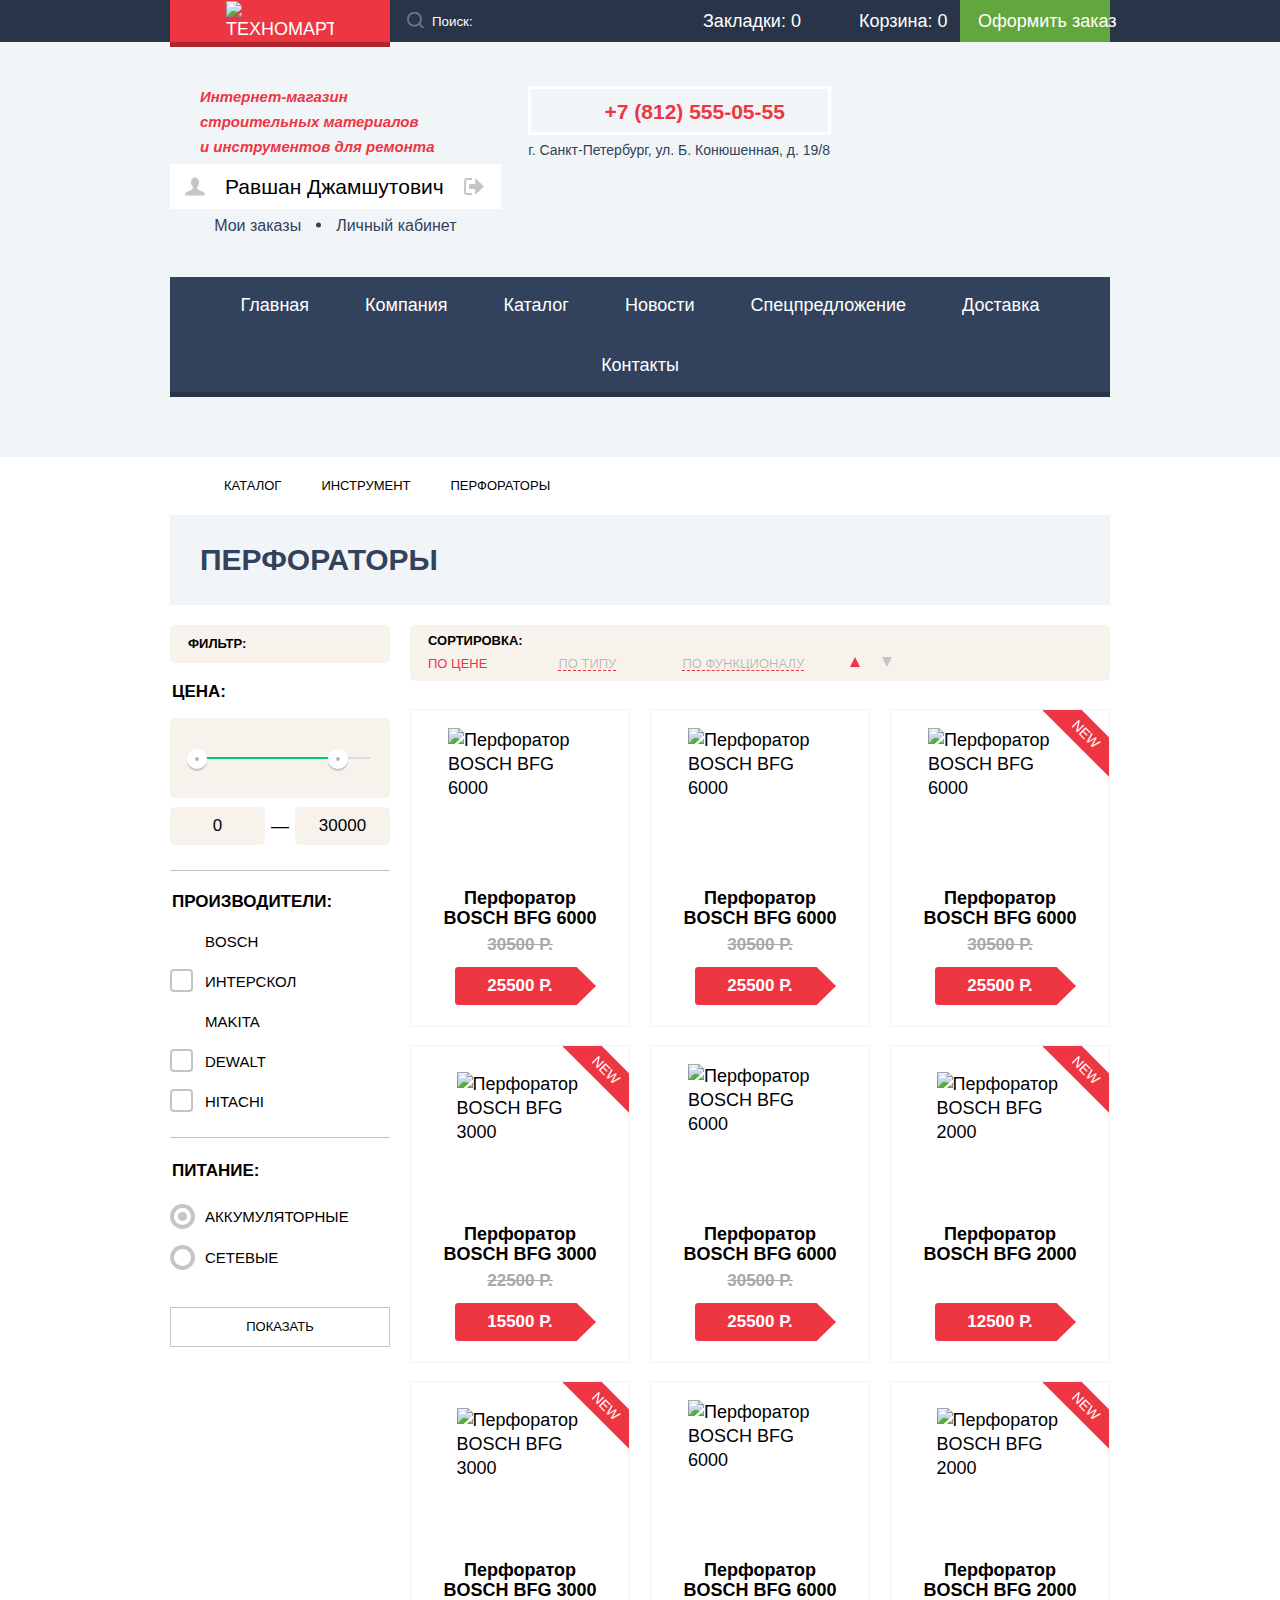
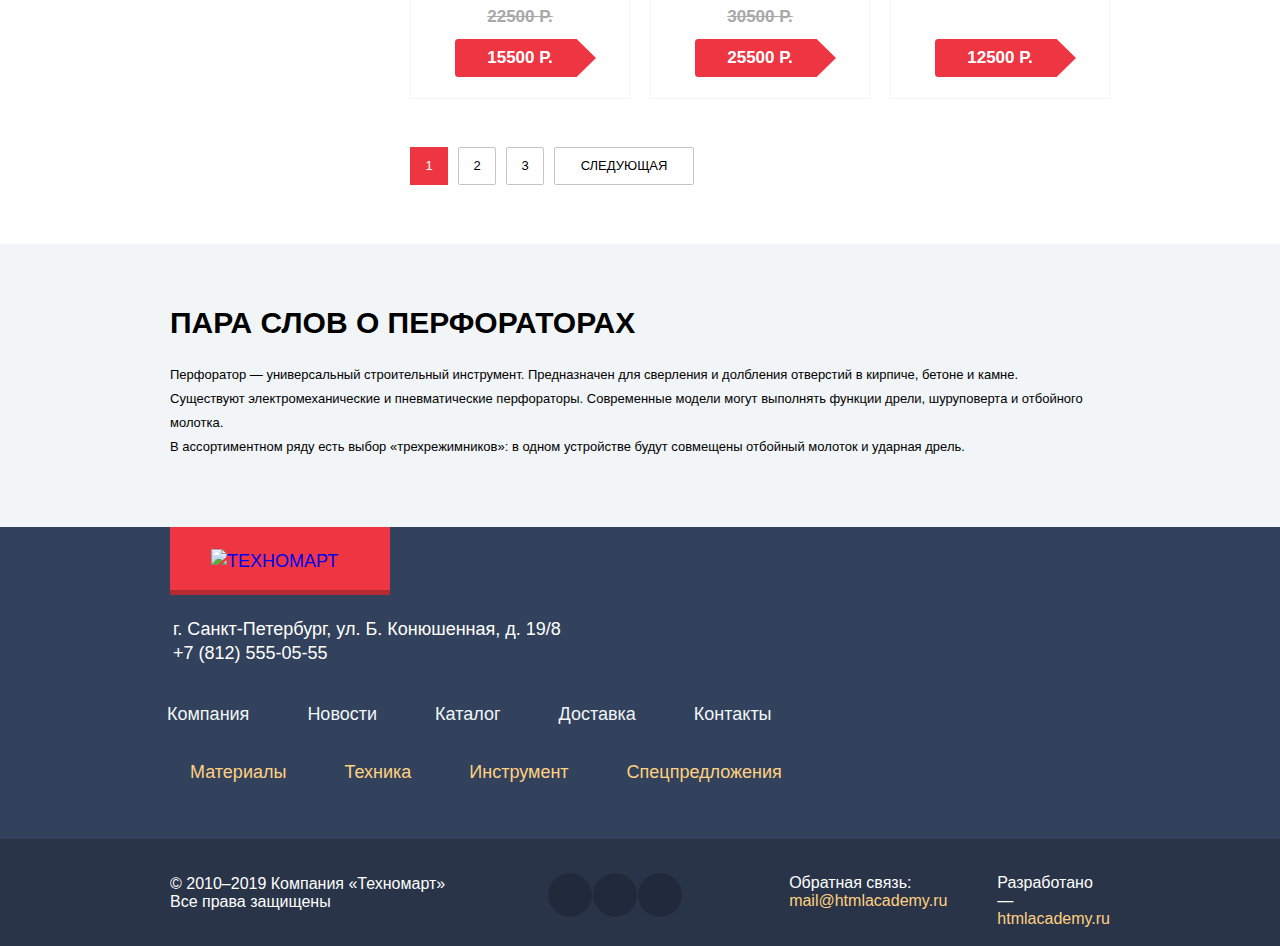
==== catalog.html @ 27ddd1ee "Pixel Perfect" ====
<!DOCTYPE html>
<html class="page" lang="ru">
  <head>
    <meta charset="utf-8">
    <title>HTML Academy: Техномарт</title>
    <link rel="icon" href="favicon.ico">
    <link rel="icon" href="img/favicon/icon.svg" type="image/svg+xml">
    <link rel="apple-touch-icon" href="img/favicon/180.png">
    <link rel="manifest" href="manifest.webmanifest">
    <link rel="stylesheet" href="css/normalize.css">
    <link rel="stylesheet" href="css/style.min.css">
  </head>
  <body class="page-body">

    <header class="header catalog-header">
      <div class="header-bar">
        <div class="header-top">
          <a class="logo header__logo" href="index.html"><img src="img/logo.svg" width="108" height="18" alt="ТЕХНОМАРТ"></a>
          <form class="header-form" action="#" method="GET">
            <label class="visually-hidden" for="search">Поиск</label>
            <input class="header-form__search" id="search" type="text" placeholder="Поиск:">
            <svg width="17" height="17" viewBox="0 0 17 17" fill="none" xmlns="http://www.w3.org/2000/svg">
              <g>
                <path fill-rule="evenodd" clip-rule="evenodd" d="M13.458 12.044L17 15.586L15.586 17L12.044 13.458C10.782 14.421 9.21 15 7.5 15C3.35786 15 0 11.6421 0 7.5C0 3.35786 3.35786 0 7.5 0C11.6421 0 15 3.35786 15 7.5C15.0001 9.14309 14.4581 10.7403 13.458 12.044ZM7.5 2C4.467 2 2 4.467 2 7.5C2.00331 10.5362 4.4638 12.9967 7.5 13C10.532 13 13 10.532 13 7.5C13 4.467 10.532 2 7.5 2Z" fill="white"/>
              </g>
            </svg>
          </form>
          <a class="header__bookmarks" href="#">Закладки: 0</a>
          <a class="header__cart" href="#">Корзина: 0</a>
          <a class="header__checkout" href="#">Оформить заказ</a>
        </div>
      </div>
      <div class="header-container">
        <div>
          <p class="header__title">
            Интернет-магазин <br>
            строительных материалов <br>
            и инструментов для ремонта
          </p>
          <div class="header-contacts">
            <a class="header__phone" href="tel:+78125550555" aria-label="Номер телефона магазина: +7 (812) 555-05-55">+7 (812) 555-05-55</a>
            <p class="header__address" aria-label="Магазин находится по адресу: г. Санкт-Петербург, ул. Б. Конюшенная, д. 19/8">г. Санкт-Петербург, ул. Б. Конюшенная, д. 19/8</p>
          </div>
          <div>
            <div class="header-controls">
              <a href="#" class="header__username" aria-label="Имя пользователя">
                <svg width="20" height="19" viewBox="0 0 20 19" fill="#C5C5C5" xmlns="http://www.w3.org/2000/svg">
                  <path d="M17.881 14.666C15.737 13.931 13.625 13 12.674 12.276C12.017 11.775 11.904 10.658 12.157 9.861C13.275 8.958 14.021 7.384 14.021 5.583C14.021 2.776 12.221 0.5 10 0.5C7.77902 0.5 5.97901 2.776 5.97901 5.583C5.97901 7.384 6.72501 8.957 7.84201 9.86C8.09501 10.658 7.98302 11.775 7.32502 12.276C6.37502 13 4.26201 13.93 2.11801 14.666C-0.0259852 15.402 1.48343e-05 18.5 1.48343e-05 18.5H20C20 18.5 20.025 15.401 17.881 14.666Z"/>
                </svg>
                Равшан Джамшутович
              </a>
              <a href="#" class="header-logoff" aria-label="Выйти">
                <svg width="20" height="17" viewBox="0 0 20 17" fill="none" xmlns="http://www.w3.org/2000/svg">
                  <path class="header-logoff__icon" d="M20 8.5L11.125 0V6H5.125V11H11.125V17L20 8.5Z" fill="#C5C5C5"/>
                  <path class="header-logoff__icon" d="M2.10598 13.952V3.048C2.12398 2.672 2.27698 1.991 3.11598 1.991H8.14297V0H3.11598C0.937975 0 0.111975 1.81 0.0869751 3.027V13.973C0.111975 15.189 0.937975 17 3.11598 17H8.14297V15.01H3.11598C2.27698 15.01 2.12398 14.327 2.10598 13.952Z" fill="#C5C5C5"/>
                </svg>
              </a>
            </div>
            <ul class="header-menu">
                <li class="header-menu__item">
                    <a href="#">Мои заказы</a>
                </li>
                <li class="header-menu__item">
                    <a href="#">Личный кабинет</a>
                </li>
            </ul>
          </div>
        </div>
        <nav class="header-nav">
          <ul class="header-list">
            <li class="header-list__item"><a href="index.html">Главная</a></li>
            <li class="header-list__item"><a href="#">Компания</a></li>
            <li class="header-list__item"><a>Каталог</a></li>
            <li class="header-list__item"><a href="#">Новости</a></li>
            <li class="header-list__item"><a href="#">Спецпредложение</a></li>
            <li class="header-list__item"><a href="#">Доставка</a></li>
            <li class="header-list__item"><a href="#">Контакты</a></li>
          </ul>
        </nav>
      </div>
    </header>

    <main class="wrapper">

        <div class="container">
          <div class="catalog-wrapper">
            <ul class="breadcrumbs-list">
              <li class="breadcrumbs-list__item"><a href="index.html" aria-label="Главная"></a></li>
              <li class="breadcrumbs-list__item"><a>Каталог</a></li>
              <li class="breadcrumbs-list__item"><a href="#">Инструмент</a></li>
              <li class="breadcrumbs-list__item">Перфораторы</li>
            </ul>
            <h1 class="title catalog__title">Перфораторы</h1>

            <section class="filter">
                <h2 class="filter__title">Фильтр:</h2>
                <form class="filter-form" action="https://echo.htmlacademy.ru/" method="GET">
                  <fieldset class="filter-block">
                    <legend class="filter-block__caption">Цена:</legend>
                    <div class="filter-block__controls">
                      <div class="filter-block__range">
                        <div class="scale">
                          <div class="bar" style="width: 80%; margin-left: 0%"></div>
                        </div>
                        <div class="toggle toggle-min" tabindex="0" style="left: 7.5%;"></div>
                        <div class="toggle toggle-max" tabindex="0" style="left: 72%;"></div>
                      </div>
                      <div class="filter-block__price">
                        <label class="visually-hidden" for="min-price">Минимальная цена</label>
                        <input type="text" id="min-price" name="min-price" value="0">
                        —
                        <label class="visually-hidden" for="max-price">Максимальная цена</label>
                        <input type="text" id="max-price" name="max-price" value="30000">
                      </div>
                    </div>
                  </fieldset>
                  <fieldset class="filter-block">
                      <legend class="filter-block__caption">Производители:</legend>
                      <ul class="filter-manufacturers">
                        <li class="filter-manufacturers__item">
                          <input class="visually-hidden" type="checkbox" name="bosch" id="bosch" checked>
                          <label for="bosch">Bosch</label>
                        </li>
                        <li class="filter-manufacturers__item">
                          <input class="visually-hidden" type="checkbox" name="interskol" id="interskol">
                          <label for="interskol">Интерскол</label>
                        </li>
                        <li class="filter-manufacturers__item">
                          <input class="visually-hidden" type="checkbox" name="makita" id="makita" checked>
                          <label for="makita">Makita</label>
                        </li>
                        <li class="filter-manufacturers__item">
                          <input class="visually-hidden" type="checkbox" name="dewalt" id="dewalt">
                          <label for="dewalt">Dewalt</label>
                        </li>
                        <li class="filter-manufacturers__item">
                          <input class="visually-hidden" type="checkbox" name="hitachi" id="hitachi">
                          <label for="hitachi">Hitachi</label>
                        </li>
                      </ul>
                  </fieldset>
                  <fieldset class="filter-block">
                      <legend class="filter-block__caption">Питание:</legend>
                      <ul class="filter-power">
                          <li class="filter-power__item">
                            <input class="visually-hidden" type="radio" name="type-of-power" value="rechargeable" id="rechargeable" checked>
                            <label for="rechargeable">Аккумуляторные</label>
                          </li>
                          <li class="filter-power__item">
                            <input class="visually-hidden" type="radio" name="type-of-power" value="mains-supply" id="mains-supply">
                            <label for="mains-supply">Сетевые</label>
                          </li>
                      </ul>
                  </fieldset>
                  <button class="filter-form__button" type="submit">Показать</button>
                </form>
            </section>

            <section>
                <div class="sorting">
                  <h2 class="sorting__title">Сортировка:</h2>
                  <div class="sorting-controls">
                    <ul class="sorting-list">
                      <li class="sorting-list__item sorting-list__item--active"><button type="button">По цене</button></li>
                      <li class="sorting-list__item"><button type="button">По типу</button></li>
                      <li class="sorting-list__item"><button type="button">По функционалу</button></li>
                    </ul>
                    <button class="sorting-button sorting-button--up sorting-button--active" type="button" aria-label="Отсортировать по возрастанию"></button>
                    <button class="sorting-button sorting-button--down" type="button" aria-label="Отсортировать по убыванию" disabled></button>
                  </div>
                </div>
                <ul class="goods-list">
                  <li class="goods-item" tabindex="0">
                      <div class="goods-item__controls">
                        <a class="buy" href="#">Купить</a>
                        <a class="bookmarks" href="#">В закладки</a>
                      </div>
                      <div class="goods-item__img">
                        <img src="img/catalog/BOSCH-BFG-6000.png" width="144" height="128" alt="Перфоратор BOSCH BFG 6000">
                      </div>
                      <div class="goods-item__info">
                        <h3 class="goods-item__title">Перфоратор BOSCH BFG 6000</h3>
                        <s class="goods-item__price goods-item__price_old">30500 Р.</s>
                        <span class="goods-item__price goods-item__price_new">25500 Р.</span>
                      </div>
                  </li>
                  <li class="goods-item" tabindex="0">
                      <div class="goods-item__controls">
                        <a class="buy" href="#">Купить</a>
                        <a class="bookmarks" href="#">В закладки</a>
                      </div>
                      <div class="goods-item__img">
                        <img src="img/catalog/BOSCH-BFG-6000.png" width="144" height="128" alt="Перфоратор BOSCH BFG 6000">
                      </div>
                      <div class="goods-item__info">
                        <h3 class="goods-item__title">Перфоратор BOSCH BFG 6000</h3>
                        <s class="goods-item__price goods-item__price_old">30500 Р.</s>
                        <span class="goods-item__price goods-item__price_new">25500 Р.</span>
                      </div>
                  </li>
                  <li class="goods-item" tabindex="0">
                      <span class="goods-item__label">new</span>
                      <div class="goods-item__controls">
                        <a class="buy" href="#">Купить</a>
                        <a class="bookmarks" href="#">В закладки</a>
                      </div>
                      <div class="goods-item__img">
                        <img src="img/catalog/BOSCH-BFG-6000.png" width="144" height="128" alt="Перфоратор BOSCH BFG 6000">
                      </div>
                      <div class="goods-item__info">
                        <h3 class="goods-item__title">Перфоратор BOSCH BFG 6000</h3>
                        <s class="goods-item__price goods-item__price_old">30500 Р.</s>
                        <span class="goods-item__price goods-item__price_new">25500 Р.</span>
                      </div>
                  </li>
                  <li class="goods-item" tabindex="0">
                      <span class="goods-item__label">new</span>
                      <div class="goods-item__controls">
                        <a class="buy" href="#">Купить</a>
                        <a class="bookmarks" href="#">В закладки</a>
                      </div>
                      <div class="goods-item__img">
                        <img src="img/catalog/BOSCH-BFG-3000.png" width="127" height="112" alt="Перфоратор BOSCH BFG 3000">
                      </div>
                      <div class="goods-item__info">
                        <h3 class="goods-item__title">Перфоратор BOSCH BFG 3000</h3>
                        <s class="goods-item__price goods-item__price_old">22500 Р.</s>
                        <span class="goods-item__price goods-item__price_new">15500 Р.</span>
                      </div>
                  </li>
                  <li class="goods-item" tabindex="0">
                      <div class="goods-item__controls">
                        <a class="buy" href="#">Купить</a>
                        <a class="bookmarks" href="#">В закладки</a>
                      </div>
                      <div class="goods-item__img">
                        <img src="img/catalog/BOSCH-BFG-6000.png" width="144" height="128" alt="Перфоратор BOSCH BFG 6000">
                      </div>
                      <div class="goods-item__info">
                        <h3 class="goods-item__title">Перфоратор BOSCH BFG 6000</h3>
                        <s class="goods-item__price goods-item__price_old">30500 Р.</s>
                        <span class="goods-item__price goods-item__price_new">25500 Р.</span>
                      </div>
                  </li>
                  <li class="goods-item" tabindex="0">
                      <span class="goods-item__label">new</span>
                      <div class="goods-item__controls">
                        <a class="buy" href="#">Купить</a>
                        <a class="bookmarks" href="#">В закладки</a>
                      </div>
                      <div class="goods-item__img">
                        <img src="img/catalog/BOSCH-BFG-2000.png" width="127" height="112" alt="Перфоратор BOSCH BFG 2000">
                      </div>
                      <div class="goods-item__info">
                        <h3 class="goods-item__title">Перфоратор BOSCH BFG 2000</h3>
                        <s class="goods-item__price goods-item__price_old"></s>
                        <span class="goods-item__price goods-item__price_new">12500 Р.</span>
                      </div>
                  </li>
                  <li class="goods-item" tabindex="0">
                      <span class="goods-item__label">new</span>
                      <div class="goods-item__controls">
                        <a class="buy" href="#">Купить</a>
                        <a class="bookmarks" href="#">В закладки</a>
                      </div>
                      <div class="goods-item__img">
                        <img src="img/catalog/BOSCH-BFG-3000.png" width="127" height="112" alt="Перфоратор BOSCH BFG 3000">
                      </div>
                      <div class="goods-item__info">
                        <h3 class="goods-item__title">Перфоратор BOSCH BFG 3000</h3>
                        <s class="goods-item__price goods-item__price_old">22500 Р.</s>
                        <span class="goods-item__price goods-item__price_new">15500 Р.</span>
                      </div>
                  </li>
                  <li class="goods-item" tabindex="0">
                      <div class="goods-item__controls">
                        <a class="buy" href="#">Купить</a>
                        <a class="bookmarks" href="#">В закладки</a>
                      </div>
                      <div class="goods-item__img">
                        <img src="img/catalog/BOSCH-BFG-6000.png" width="144" height="128" alt="Перфоратор BOSCH BFG 6000">
                      </div>
                      <div class="goods-item__info">
                        <h3 class="goods-item__title">Перфоратор BOSCH BFG 6000</h3>
                        <s class="goods-item__price goods-item__price_old">30500 Р.</s>
                        <span class="goods-item__price goods-item__price_new">25500 Р.</span>
                      </div>
                  </li>
                  <li class="goods-item" tabindex="0">
                      <span class="goods-item__label">new</span>
                      <div class="goods-item__controls">
                        <a class="buy" href="#">Купить</a>
                        <a class="bookmarks" href="#">В закладки</a>
                      </div>
                      <div class="goods-item__img">
                        <img src="img/catalog/BOSCH-BFG-2000.png" width="127" height="112" alt="Перфоратор BOSCH BFG 2000">
                      </div>
                      <div class="goods-item__info">
                        <h3 class="goods-item__title">Перфоратор BOSCH BFG 2000</h3>
                        <s class="goods-item__price goods-item__price_old"></s>
                        <span class="goods-item__price goods-item__price_new">12500 Р.</span>
                      </div>
                  </li>
                </ul>
                <ul class="pagination-list">
                  <li class="pagination-list__item pagination-list__item--active"><a>1</a></li>
                  <li class="pagination-list__item"><a href="#">2</a></li>
                  <li class="pagination-list__item"><a href="#">3</a></li>
                  <li class="pagination-list__item"><a href="#">Следующая</a></li>
                </ul>
            </section>
          </div>
        </div>

        <section class="about-tool">
          <div class="container">
            <h2 class="title about-tool__title">Пара слов о перфораторах</h2>
            <p class="text about-tool__text">
              Перфоратор — универсальный строительный инструмент. Предназначен для сверления и долбления отверстий в кирпиче, бетоне и камне. <br>
              Существуют электромеханические и пневматические перфораторы. Современные модели могут выполнять функции дрели, шуруповерта и отбойного молотка. <br>
              В ассортиментном ряду есть выбор «трехрежимников»: в одном устройстве будут совмещены отбойный молоток и ударная дрель.
            </p>
          </div>
        </section>

    </main>

    <footer class="footer">
      <div class="footer-content footer-content--navy">
        <div class="container">
          <div>
            <a class="logo footer__logo" href="#"><img src="img/logo.svg" width="138" height="23" alt="ТЕХНОМАРТ"></a>
            <p class="footer__info">
              <span aria-label="Магазин находится по адресу: г. Санкт-Петербург, ул. Б. Конюшенная, д. 19/8">г. Санкт-Петербург, ул. Б. Конюшенная, д. 19/8</span> <br>
              <a href="tel:+78125550555" aria-label="Номер телефона магазина: +7 (812) 555-05-55">+7 (812) 555-05-55</a>
            </p>
          </div>
          <div class="footer-menu">
            <ul class="footer-list">
              <li class="footer-list__item"><a class="footer-list__link" href="#">Компания</a></li>
              <li class="footer-list__item"><a class="footer-list__link" href="#">Новости</a></li>
              <li class="footer-list__item"><a class="footer-list__link">Каталог</a></li>
              <li class="footer-list__item"><a class="footer-list__link" href="#">Доставка</a></li>
              <li class="footer-list__item"><a class="footer-list__link" href="#">Контакты</a></li>
            </ul>
            <ul class="footer-list">
              <li class="footer-list__item"><a class="footer-list__link" href="#">Материалы</a></li>
              <li class="footer-list__item"><a class="footer-list__link" href="#">Техника</a></li>
              <li class="footer-list__item"><a class="footer-list__link" href="#">Инструмент</a></li>
              <li class="footer-list__item"><a class="footer-list__link" href="#">Спецпредложения</a></li>
            </ul>
          </div>
        </div>
      </div>
      <div class="footer-content footer-content--dark">
        <div class="container">
          <p class="footer__copyright">
            © 2010–2019 Компания «Техномарт» <br>
            Все права защищены
          </p>
          <ul class="footer-socials">
            <li class="footer-socials__item">
              <a href="#" aria-label="Вконтакте"></a>
            </li>
            <li class="footer-socials__item">
              <a href="#" aria-label="Фейсбук"></a>
            </li>
            <li class="footer-socials__item">
              <a href="#" aria-label="Инстаграм"></a>
            </li>
          </ul>
          <div>
            <p class="footer__feedback">
              Обратная связь:
              <a href="mailto:mail@htmlacademy.ru">mail@htmlacademy.ru</a>
            </p>
            <p class="footer__developed">
              Разработано —
              <a href="https://htmlacademy.ru/intensive/htmlcss">htmlacademy.ru</a>
            </p>
          </div>
        </div>
      </div>
    </footer>

    <div class="blackout"></div>

    <section class="modal modal-success">
        <button class="modal-close" type="button"><img src="img/icons/close.svg" width="21" height="21" alt="Закрыть"></button>
        <div class="modal-success__top">
          <p class="modal-success__text">Товар добавлен в корзину!</p>
        </div>
        <div class="modal-success__bottom">
          <a class="link modal-success__link" href="#">Оформить заказ</a>
          <button class="link modal-success__button" type="button">Продолжить покупки</button>
        </div>
    </section>

    <script src="js/script.min.js"></script>

  </body>
</html>
---- css/style.min.css ----
@font-face{font-family:'Cuprum';src:url(../fonts/cuprum.woff) format("woff"),url(../fonts/cuprum.woff2) format("woff2");font-weight:400;font-style:normal}@font-face{font-family:'Cuprum';src:url(../fonts/cuprumbold.woff) format("woff"),url(../fonts/cuprumbold.woff2) format("woff2");font-weight:700;font-style:normal}@font-face{font-family:'Cuprum';src:url(../fonts/cuprumbolditalic.woff) format("woff"),url(../fonts/cuprumbolditalic.woff2) format("woff2");font-weight:700;font-style:italic}@font-face{font-family:'Cuprum';src:url(../fonts/cuprumitalic.woff) format("woff"),url(../fonts/cuprumitalic.woff2) format("woff2");font-weight:400;font-style:italic}@font-face{font-family:'PT Sans';src:url(../fonts/ptsans.woff) format("woff"),url(../fonts/ptsans.woff2) format("woff2");font-weight:400;font-style:normal}@font-face{font-family:'PT Sans';src:url(../fonts/ptsansbold.woff) format("woff"),url(../fonts/ptsansbold.woff2) format("woff2");font-weight:700;font-style:normal}:root{--basic-black:#000;--basic-white:#fff;--basic-red:#EE3643;--basic-beige:#F9F5F0;--basic-yellow:#FFD180;--basic-grey:#3D546F;--basic-green:#63A63E;--basic-silver:#D7DCDE;--basic-blue-dark:#293449;--basic-blue-navy:#32425C;--basic-green-dark:#367315;--basic-green-light:#00CA74;--basic-green-dark-extra:#518534;--basic-grey-light:#F1F5F7;--basic-grey-dark:#A9A9A9;--basic-grey-dark-transparent:rgba(169,169,169,0.3);--basic-beige-light:#F4F4F4;--basic-red-dark:#BA2732;--basic-red-extra:#CA2C37;--basic-red-logo:#af252f;--basic-red-logo-dark:#941e26;--basic-background:#F1F5F7;--basic-blue-dark-extra:#212A3A;--basic-gray-transparent:rgba(255,255,255,0.3);--basic-black-transparent:rgba(0,0,0,0.25);--advantages-yellow:#FFBF47;--advantages-blue-light:#3BBCE3;--advantages-pink:#DC91D8;--advantages-green-light:#8ED78F;--advantages-orange:#FFC047;--input-grey:#C5C5C5;--input-grey-dark:#B5B5B5;--input-grey-transparent:rgba(197,197,197,0.3);--success:#5FBB2D;--filter-background:#F7F3EC}.page-body{min-width:940px;margin:0;padding:0;font-family:'Cuprum',Arial,sans-serif;font-size:18px;line-height:24px;font-weight:400;color:var(--basic-black);min-height:100%;display:-ms-grid;display:grid;-ms-grid-rows:-webkit-min-content 1fr -webkit-min-content;-ms-grid-rows:min-content 1fr min-content;grid-template-rows:-webkit-min-content 1fr -webkit-min-content;grid-template-rows:min-content 1fr min-content;-ms-flex-line-pack:start;align-content:start;position:relative}a{text-decoration:none}img{max-width:100%;height:auto}.link{font-size:14px;line-height:18px;color:var(--basic-white);background-color:var(--basic-red);text-transform:uppercase}.link:hover{background-color:var(--basic-red-extra)}.link:active{background-color:var(--basic-red-dark)}.popular-top{background-color:var(--basic-beige);margin-bottom:20px;display:-webkit-box;display:-ms-flexbox;display:flex;-webkit-box-pack:justify;-ms-flex-pack:justify;justify-content:space-between;-webkit-box-align:center;-ms-flex-align:center;align-items:center;-ms-flex-wrap:wrap;flex-wrap:wrap;padding:25px 14px 26px 28px}.popular__title{color:var(--basic-blue-navy);text-transform:uppercase;font-size:28px;line-height:30px;margin:0}.buy{display:inline-block;vertical-align:baseline;font-size:14px;line-height:18px;color:var(--basic-white);background-color:var(--basic-green);-webkit-box-shadow:inset 0 -3px 0 var(--basic-green-dark);box-shadow:inset 0 -3px 0 var(--basic-green-dark);border-radius:2px;text-transform:uppercase;position:relative;text-align:center;padding:10px 40px 10px 53px;margin-bottom:10px}.buy::before{content:'';position:absolute;top:50%;-webkit-transform:translateY(-55%);-ms-transform:translateY(-55%);transform:translateY(-55%);left:30px;background-image:url(../img/icons/cart.svg);width:15px;height:15px;opacity:.3}.buy:hover{background-color:var(--success)}.buy:active{background-color:var(--basic-green-dark-extra)}.bookmarks{display:inline-block;vertical-align:baseline;font-size:14px;line-height:28px;color:var(--basic-blue-navy);border:3px solid var(--basic-green);border-radius:2px;width:130px;text-align:center;text-transform:uppercase}.bookmarks:hover{border-color:var(--basic-blue-navy)}.bookmarks:active{opacity:.5}.title{font-size:30px;line-height:30px;text-transform:uppercase;margin:0;padding:0}.text{font-family:'PT Sans',Arial,sans-serif;font-size:13px;line-height:24px;margin:0;padding:0}.logo{background-color:var(--basic-red);display:-webkit-box;display:-ms-flexbox;display:flex;-webkit-box-pack:center;-ms-flex-pack:center;justify-content:center;-webkit-box-align:center;-ms-flex-align:center;align-items:center;width:220px;height:42px}.container{width:940px;margin:0 auto}.visually-hidden{position:absolute;width:1px;height:1px;margin:-1px;border:0;padding:0;white-space:nowrap;-webkit-clip-path:inset(100%);clip-path:inset(100%);clip:rect(0 0 0 0);overflow:hidden}.page{height:100%}.index-columns>.container{display:-ms-grid;display:grid;-ms-grid-columns:1fr 300px;grid-template-columns:1fr 300px;margin-bottom:70px}.header{background-color:var(--basic-grey-light);margin-bottom:59px}.header-bar{background-color:var(--basic-blue-dark)}.header-container{width:940px;margin:0 auto;padding-top:42px;padding-bottom:60px}.header-container > div{display:-webkit-box;display:-ms-flexbox;display:flex;-webkit-box-align:start;-ms-flex-align:start;align-items:flex-start;-ms-flex-wrap:wrap;flex-wrap:wrap}.header-top{background-color:var(--basic-blue-dark);color:var(--basic-white);width:940px;margin:0 auto;display:-webkit-box;display:-ms-flexbox;display:flex;-webkit-box-align:center;-ms-flex-align:center;align-items:center;-ms-flex-wrap:wrap;flex-wrap:wrap}.header-top a{color:inherit}.header__logo{position:relative}.header__logo::after{content:'';position:absolute;bottom:-5px;left:0;background-color:var(--basic-red-logo);width:100%;height:5px}.header__logo:active{background-color:var(--basic-red-dark)}.header__logo:active::after{background-color:var(--basic-red-logo-dark)}.header-form{position:relative}.header-form svg{opacity:.3;position:absolute;left:17px;top:50%;-webkit-transform:translateY(-55%);-ms-transform:translateY(-55%);transform:translateY(-55%)}.header-form:hover svg{opacity:1}.header-form__search{-webkit-box-sizing:border-box;box-sizing:border-box;background-color:transparent;border:none;color:inherit;padding:11px 18px 11px 42px;width:270px}.header-form__search::-webkit-input-placeholder{color:inherit}.header-form__search::-moz-placeholder{color:inherit}.header-form__search:-ms-input-placeholder{color:inherit}.header-form__search::-ms-input-placeholder{color:inherit}.header-form__search::placeholder{color:inherit}.header-form__search:focus{background-color:var(--basic-white);color:var(--basic-black)}.header-form__search:focus + svg{opacity:1}.header-form__search:focus + svg path{fill:var(--basic-red)}.header__bookmarks{padding:9px 24px 9px 43px;position:relative;white-space:nowrap;width:150px;-webkit-box-sizing:border-box;box-sizing:border-box}.header__bookmarks::before{content:'';position:absolute;left:20px;top:50%;-webkit-transform:translateY(-50%);-ms-transform:translateY(-50%);transform:translateY(-50%);background-image:url(../img/icons/bookmark.svg);width:14px;height:16px;opacity:.3}.header__bookmarks:active{background-color:var(--basic-blue-dark-extra);color:var(--basic-gray-transparent)}.header__bookmarks:hover::before{opacity:1}.header__bookmarks:active::before{opacity:.3}.header__cart{padding:9px 26px 9px 49px;position:relative;white-space:nowrap;width:150px;-webkit-box-sizing:border-box;box-sizing:border-box}.header__cart::before{content:'';position:absolute;left:26px;top:50%;-webkit-transform:translateY(-50%);-ms-transform:translateY(-50%);transform:translateY(-50%);background-image:url(../img/icons/cart.svg);width:15px;height:15px;opacity:.3}.header__cart:active{background-color:var(--basic-blue-dark-extra);color:var(--basic-gray-transparent)}.header__cart:hover::before{opacity:1}.header__cart:active::before{opacity:.3}.header__cart--active{background-color:var(--basic-red)}.header__checkout{background-color:var(--basic-green);padding:9px 18px;white-space:nowrap;width:150px;-webkit-box-sizing:border-box;box-sizing:border-box}.header__checkout:hover{background-color:var(--success)}.header__checkout:active{background-color:var(--basic-green);color:var(--basic-gray-transparent)}.header__title{font-size:15px;line-height:25px;color:var(--basic-red);font-weight:700;font-style:italic;padding-left:30px;margin:0;margin-right:93px}.header-contacts{position:relative;top:2px}.header__phone{border:3px solid var(--basic-white);font-size:21px;line-height:30px;font-weight:700;color:var(--basic-red);display:block;position:relative;padding:8px 43px 5px 74px;margin-bottom:3px}.header__phone::before{content:'';position:absolute;top:50%;-webkit-transform:translateY(-50%);-ms-transform:translateY(-50%);transform:translateY(-50%);left:39px;width:18px;height:18px;background-image:url(../img/icons/phone.svg)}.header__address{font-size:14px;line-height:24px;color:var(--basic-blue-navy);margin:0;text-align:center}.header-login{background-color:var(--basic-white);font-size:21px;color:var(--basic-black);padding:12px 27px 12px 19px;margin-right:10px;display:-webkit-box;display:-ms-flexbox;display:flex;-webkit-box-align:center;-ms-flex-align:center;align-items:center}.header-login svg{margin-right:6px}.header-login:hover{color:var(--basic-red)}.header-login:hover .header-login__icon{fill:var(--basic-grey)}.header-login:active{color:var(--input-grey)}.header-login:active .header-login__icon{fill:var(--input-grey)}.header__registration{background-color:var(--basic-white);font-size:21px;color:var(--basic-black);padding:12px 24px}.header__registration:hover{color:var(--basic-red)}.header__registration:active{color:var(--input-grey)}.header-nav{background-color:var(--basic-blue-navy);-webkit-box-shadow:inset 0 -5px 0 var(--basic-blue-dark);box-shadow:inset 0 -5px 0 var(--basic-blue-dark);margin-top:40px}.header-list{list-style:none;margin:0;padding:0;display:-webkit-box;display:-ms-flexbox;display:flex;-webkit-box-pack:center;-ms-flex-pack:center;justify-content:center;-ms-flex-wrap:wrap;flex-wrap:wrap}.header-list__item a{color:var(--basic-white);display:block;padding:16px 28px 15px;margin-bottom:5px}.header-list__item a:hover{background-color:var(--basic-blue-dark)}.header-list__item a:active{color:var(--basic-gray-transparent);background-color:var(--basic-blue-dark-extra)}.header-controls{display:-webkit-box;display:-ms-flexbox;display:flex;margin-left:69px}.header-menu{list-style:none;margin:0;padding:0;display:-webkit-box;display:-ms-flexbox;display:flex;-webkit-box-pack:center;-ms-flex-pack:center;justify-content:center;-ms-flex-wrap:wrap;flex-wrap:wrap}.advantages{color:var(--basic-white);margin-bottom:59px}.advantages-content{display:-ms-grid;display:grid;-ms-grid-columns:1fr 20px 1fr 20px 1fr;grid-template-columns:repeat(3,1fr);-ms-grid-rows:123px 20px 266px;grid-template-rows:123px 266px;gap:20px}.advantages-content > :nth-child(1){-ms-grid-row:1;-ms-grid-column:1}.advantages-content > :nth-child(2){-ms-grid-row:1;-ms-grid-column:3}.advantages-content > :nth-child(3){-ms-grid-row:1;-ms-grid-column:5}.advantages-content > :nth-child(4){-ms-grid-row:3;-ms-grid-column:1}.advantages-content > :nth-child(5){-ms-grid-row:3;-ms-grid-column:3}.advantages-content > :nth-child(6){-ms-grid-row:3;-ms-grid-column:5}.advantages-list{list-style:none;margin:0;padding:0;grid-column:1 / -1;display:-ms-grid;display:grid;-ms-grid-columns:1fr 20px 1fr 20px 1fr;grid-template-columns:repeat(3,1fr);gap:20px}.advantages-slider{list-style:none;margin:0;padding:0;-ms-grid-column:1;-ms-grid-column-span:2;grid-column:1 / 3;position:relative}.advantages-slider ul{margin:0;padding:0;list-style:none}.advantages-item{height:123px;padding:20px 0 21px 23px;-webkit-box-sizing:border-box;box-sizing:border-box;position:relative;overflow:hidden}.advantages-list .advantages-item:nth-of-type(1){background-color:var(--advantages-yellow)}.advantages-list .advantages-item:nth-of-type(2){background-color:var(--advantages-blue-light)}.advantages-list .advantages-item:nth-of-type(3){background-color:var(--advantages-pink)}.advantages-list .advantages-item:nth-of-type(4){background-color:var(--advantages-green-light);-ms-grid-column:3;-ms-grid-column-span:1;grid-column:3 / 4}.advantages-list .advantages-item:nth-of-type(5){background-color:var(--advantages-orange);-ms-grid-column:3;-ms-grid-column-span:1;grid-column:3 / 4}.advantages-item__inner{display:-webkit-box;display:-ms-flexbox;display:flex;-webkit-box-orient:vertical;-webkit-box-direction:normal;-ms-flex-direction:column;flex-direction:column;-webkit-box-align:start;-ms-flex-align:start;align-items:flex-start;position:relative}.advantages-item__inner::after{content:'';position:absolute;top:54%;-webkit-transform:translateY(-50%);-ms-transform:translateY(-50%);transform:translateY(-50%);right:0}.advantages-item:nth-child(1) .advantages-item__inner::after{right:43px;width:44px;height:65px;background-image:url(../img/advantages/materials.svg)}.advantages-item:nth-child(2) .advantages-item__inner::after{right:31px;width:75px;height:61px;background-image:url(../img/advantages/tool.svg)}.advantages-item:nth-child(3) .advantages-item__inner::after{right:31px;width:78px;height:62px;background-image:url(../img/advantages/technics.svg)}.advantages-item:nth-child(4) .advantages-item__inner::after{right:45px;width:59px;height:72px;background-image:url(../img/advantages/discounts.svg)}.advantages-item:nth-child(5) .advantages-item__inner::after{right:31px;width:78px;height:63px;background-image:url(../img/advantages/delivery.svg)}.advantages-item__title{font-size:24px;line-height:30px;margin:0;margin-bottom:14px}.advantages-item__link{background-color:var(--basic-gray-transparent);width:135px;padding:10px 0;text-align:center}.advantages-item__link:hover{background-color:var(--input-grey-transparent)}.advantages-item__link:active{background-color:var(--basic-grey-dark-transparent)}.advantages-item__label{font-size:14px;line-height:18px;text-transform:uppercase;color:var(--basic-white);background-color:var(--basic-red);position:absolute;top:8px;right:-27px;width:100px;text-align:center;padding:5px 0;-webkit-transform:rotate(45deg);-ms-transform:rotate(45deg);transform:rotate(45deg)}.advantages-slide{background-repeat:no-repeat;background-color:var(--basic-black-transparent);display:none;position:relative;height:266px}.advantages-slide__top{display:-webkit-box;display:-ms-flexbox;display:flex;-webkit-box-orient:vertical;-webkit-box-direction:normal;-ms-flex-direction:column;flex-direction:column;-webkit-box-pack:center;-ms-flex-pack:center;justify-content:center;min-height:105px;padding:23px 24px 16px;-webkit-box-sizing:border-box;box-sizing:border-box;background-color:var(--basic-black-transparent)}.advantages-slide--active{display:block}.advantages-slide:nth-child(1){background-image:url(../img/advantages/slider/1.jpg)}.advantages-slide:nth-child(2){background-image:url(../img/advantages/slider/2.jpg)}.advantages-slide__title{font-size:36px;line-height:36px;text-transform:uppercase;font-weight:700;color:var(--basic-white);margin:0;margin-bottom:5px}.advantages-slide__link{font-size:14px;line-height:18px;padding:10px 46px;position:absolute;left:24px;bottom:27px}.advantages-controls{position:absolute;top:50%;-webkit-transform:translateY(-30%);-ms-transform:translateY(-30%);transform:translateY(-30%);width:100%;display:-webkit-box;display:-ms-flexbox;display:flex;-webkit-box-pack:justify;-ms-flex-pack:justify;justify-content:space-between;-webkit-box-align:center;-ms-flex-align:center;align-items:center}.advantages-controls__item{padding:0 20px;display:-webkit-box;display:-ms-flexbox;display:flex;-webkit-box-align:center;-ms-flex-align:center;align-items:center}.advantages-controls__item button{border:none;background-color:transparent;padding:0;background-repeat:no-repeat;width:22px;height:40px;cursor:pointer}.advantages-controls__item:first-child button{background-image:url(../img/icons/left.svg)}.advantages-controls__item:last-child button{background-image:url(../img/icons/right.svg)}.advantages-pagination{position:absolute;bottom:36px;width:100%;display:-webkit-box;display:-ms-flexbox;display:flex;-webkit-box-align:center;-ms-flex-align:center;align-items:center;-webkit-box-pack:center;-ms-flex-pack:center;justify-content:center}.advantages-pagination__item{display:-webkit-box;display:-ms-flexbox;display:flex}.advantages-pagination__item:not(:last-child){margin-right:10px}.advantages-pagination__item button{border:none;padding:0;width:10px;height:10px;border-radius:50%;background-color:var(--basic-white);position:relative;cursor:pointer}.advantages-pagination__item--active button::after{content:'';position:absolute;top:50%;left:50%;-webkit-transform:translate(-50%,-50%);-ms-transform:translate(-50%,-50%);transform:translate(-50%,-50%);width:6px;height:6px;border-radius:50%;background-color:var(--basic-red)}.goods{margin-bottom:70px}.goods__link{padding:10px 5px;-webkit-box-sizing:border-box;box-sizing:border-box;width:192px;text-align:center}.goods-list{list-style:none;margin:0;padding:0;display:-ms-grid;display:grid;-ms-grid-columns:1fr 20px 1fr 20px 1fr 20px 1fr;grid-template-columns:repeat(4,1fr);gap:20px}.goods-item{border:1px solid var(--basic-grey-light);background-color:var(--basic-white);display:-ms-grid;display:grid;-ms-grid-rows:163px -webkit-min-content;-ms-grid-rows:163px min-content;grid-template-rows:163px -webkit-min-content;grid-template-rows:163px min-content;position:relative;overflow:hidden;-webkit-transition:.3s;-o-transition:.3s;transition:.3s}.goods-item:hover{-webkit-box-shadow:0 0 40px -25px var(--basic-black);box-shadow:0 0 40px -25px var(--basic-black);border-color:transparent}.goods-item:hover .goods-item__controls{display:-webkit-box;display:-ms-flexbox;display:flex}.goods-item:hover img{display:none}.goods-item:focus-within .goods-item__controls{display:-webkit-box;display:-ms-flexbox;display:flex}.goods-item:focus-within img{display:none}.goods-item__img{display:-webkit-box;display:-ms-flexbox;display:flex;-webkit-box-pack:center;-ms-flex-pack:center;justify-content:center;-webkit-box-align:center;-ms-flex-align:center;align-items:center}.goods-item__controls{-webkit-box-orient:vertical;-webkit-box-direction:normal;-ms-flex-direction:column;flex-direction:column;-webkit-box-align:center;-ms-flex-align:center;align-items:center;-webkit-box-pack:center;-ms-flex-pack:center;justify-content:center;margin-top:-10px;display:none}.goods-item__label{background-color:var(--basic-red);font-size:14px;line-height:18px;color:var(--basic-white);text-transform:uppercase;position:absolute;top:10px;right:-27px;width:100px;text-align:center;padding:5px 0;-webkit-transform:rotate(45deg);-ms-transform:rotate(45deg);transform:rotate(45deg)}.goods-item__info{display:-webkit-box;display:-ms-flexbox;display:flex;-webkit-box-orient:vertical;-webkit-box-direction:normal;-ms-flex-direction:column;flex-direction:column;-webkit-box-align:center;-ms-flex-align:center;align-items:center;margin-top:15px;margin-bottom:21px}.goods-item__title{margin:0;margin-bottom:8px;font-family:'PT Sans',Arial,sans-serif;font-size:18px;line-height:20px;font-weight:700;text-align:center;color:var(--basic-black);max-width:157px}.goods-item__price{font-family:'PT Sans',Arial,sans-serif;font-size:17px;line-height:18px;font-weight:700;text-transform:uppercase}.goods-item__price_old{color:var(--basic-grey-dark);height:31px}.goods-item__price_new{color:var(--basic-white);background-image:url(../img/catalog/red-button.svg);background-repeat:no-repeat;background-position-x:11px;width:152px;padding:10px 0;text-align:center}.manufacturers{margin-bottom:70px}.manufacturers__link{padding:10px 5px;-webkit-box-sizing:border-box;box-sizing:border-box;width:192px;text-align:center}.manufacturers-list{list-style:none;margin:0;padding:0;display:-ms-grid;display:grid;-ms-grid-columns:1fr 20px 1fr 20px 1fr 20px 1fr;grid-template-columns:repeat(4,1fr);gap:20px}.manufacturers-item{border:1px solid var(--basic-grey-light);background-color:var(--basic-white);-webkit-transition:.3s;-o-transition:.3s;transition:.3s}.manufacturers-item:hover{-webkit-box-shadow:0 0 50px -30px var(--basic-black);box-shadow:0 0 50px -30px var(--basic-black);border-color:transparent}.manufacturers-item a{display:-webkit-box;display:-ms-flexbox;display:flex;height:143px;-webkit-box-pack:center;-ms-flex-pack:center;justify-content:center;-webkit-box-align:center;-ms-flex-align:center;align-items:center}.manufacturers-item a:active{opacity:.5}.services{background-color:var(--basic-background);padding-top:64px;padding-bottom:100px;margin-bottom:70px}.services-content{display:-ms-grid;display:grid;-ms-grid-columns:240px 1fr;grid-template-columns:240px 1fr}.services__title{grid-column:1 / -1;margin-bottom:25px}.services__text{grid-column:1 / -1;margin-bottom:21px}.tabs-caption{list-style:none;margin:0;padding:0;position:relative;margin-top:50px}.tabs-caption::after{content:'';position:absolute;top:-50px;right:0;background-image:url(../img/services/shadow.png);width:10px;height:279px}.tabs-caption__item a{display:block;width:240px;padding:14px 22px 17px;background-color:var(--basic-blue-navy);font-size:21px;line-height:30px;color:var(--basic-white);font-weight:700;-webkit-box-sizing:border-box;box-sizing:border-box}.tabs-caption__item a:hover{background-color:var(--basic-blue-dark)}.tabs-caption__item--active a{background-color:var(--basic-white);color:var(--basic-blue-navy)}.tabs-caption__item--active a:hover{background-color:var(--basic-white)}.tabs-content{list-style:none;margin:0;padding:0;margin-top:50px}.tabs-content__title{font-size:30px;line-height:30px;color:var(--basic-blue-navy);text-transform:uppercase;margin:0;margin-bottom:30px}.tabs-content__text{font-family:'PT Sans',Arial,sans-serif;font-size:13px;line-height:24px;margin:0;position:relative;z-index:1}.tabs-content__item{position:relative;background-repeat:no-repeat;background-position:top right;display:none;padding-left:80px;-webkit-box-sizing:border-box;box-sizing:border-box}.tabs-content__item--active{display:block}.tabs-content__item:nth-child(1)::after{content:'';position:absolute;top:20px;right:0;width:468px;height:261px;background-image:url(../img/services/delivery.png)}.tabs-content__item:nth-child(2)::after{content:'';position:absolute;top:0;right:0;width:389px;height:283px;background-image:url(../img/services/guarantee.png)}.tabs-content__item:nth-child(3)::after{content:'';position:absolute;top:0;right:0;width:465px;height:285px;background-image:url(../img/services/credit.png)}.tabs-content__link{display:block;padding:10px 0;width:195px;text-align:center;margin-top:25px;border-radius:3px}.about{display:-webkit-box;display:-ms-flexbox;display:flex;-webkit-box-orient:vertical;-webkit-box-direction:normal;-ms-flex-direction:column;flex-direction:column;-webkit-box-align:start;-ms-flex-align:start;align-items:flex-start;-ms-flex-wrap:wrap;flex-wrap:wrap}.about__title{margin-bottom:24px}.about__text:not(:last-of-type){margin-bottom:27px}.about-list{list-style:none;margin:0;padding:0;margin-top:1px;margin-bottom:20px}.about-list__item{padding-left:37px;position:relative;margin-bottom:12px}.about-list__item:last-child{margin-bottom:0}.about-list__item::before{content:'';position:absolute;top:50%;-webkit-transform:translateY(-55%);-ms-transform:translateY(-55%);transform:translateY(-55%);left:0;width:25px;height:2px;background-color:var(--basic-red)}.about-list__item:nth-of-type(1)::before{top:calc(50% + 3px)}.about__link{padding:11px 40px 9px}.contacts__title{margin-bottom:24px}.contacts__text{margin-bottom:32px}.contacts__link{display:block;text-align:center;padding:11px 0 9px;margin-top:25px}.contacts-map{display:block;height:158px}.footer-content--navy{background-color:var(--basic-blue-navy);padding-bottom:55px}.footer-content--navy > .container{display:-webkit-box;display:-ms-flexbox;display:flex;-webkit-box-pack:justify;-ms-flex-pack:justify;justify-content:space-between;-ms-flex-wrap:wrap;flex-wrap:wrap}.footer-content--dark{background-color:var(--basic-blue-dark)}.footer-content--dark > .container{display:-ms-grid;display:grid;-ms-grid-columns:(1fr)[3];grid-template-columns:repeat(3,1fr);-ms-grid-rows:44px;grid-template-rows:44px;padding-top:34px;padding-bottom:29px;-webkit-box-sizing:border-box;box-sizing:border-box}.footer-content--dark > .container > :nth-child(1){-ms-grid-row:1;-ms-grid-column:1}.footer-content--dark > .container > :nth-child(2){-ms-grid-row:1;-ms-grid-column:2}.footer-content--dark > .container > :nth-child(3){-ms-grid-row:1;-ms-grid-column:3}.footer__logo{width:220px;height:68px;-webkit-box-sizing:border-box;box-sizing:border-box;-webkit-box-shadow:inset 0 -5px 0 rgba(0,0,0,0.24);box-shadow:inset 0 -5px 0 rgba(0,0,0,0.24)}.footer__info{color:var(--basic-white);margin:0;padding:0;margin-top:22px;position:relative;left:3px}.footer__info a{color:inherit}.footer-menu{padding-top:37px}.footer-list{list-style:none;margin:0;padding:0;display:-webkit-box;display:-ms-flexbox;display:flex}.footer-list:nth-of-type(1){position:relative;left:-3px}.footer-list:nth-of-type(2){padding-left:20px;margin-top:34px}.footer-list:nth-of-type(1) .footer-list__link{color:var(--basic-background)}.footer-list:nth-of-type(2) .footer-list__link{color:var(--basic-yellow)}.footer-list__item{margin-right:58px}.footer-list__item:last-child{margin-right:0}.footer-list__item a:hover{text-decoration:underline}.footer-list__item a:active{text-decoration:none;opacity:.5}.footer__copyright{margin:0;font-size:16px;line-height:18px;color:var(--basic-white);position:relative;top:2px}.footer-socials{list-style:none;padding:0;width:134px;margin:0;margin-left:76px;display:-webkit-box;display:-ms-flexbox;display:flex;-webkit-box-align:start;-ms-flex-align:start;align-items:flex-start;-webkit-box-pack:justify;-ms-flex-pack:justify;justify-content:space-between;-ms-flex-wrap:wrap;flex-wrap:wrap}.footer-socials__item{background:-webkit-gradient(linear,left bottom,left top,from(var(--basic-blue-dark-extra)),to(var(--basic-blue-dark-extra)));background:-o-linear-gradient(bottom,var(--basic-blue-dark-extra),var(--basic-blue-dark-extra));background:linear-gradient(0deg,var(--basic-blue-dark-extra),var(--basic-blue-dark-extra));border-radius:50%;margin-bottom:10px}.footer-socials__item:hover{background:var(--basic-red)}.footer-socials__item a{display:-webkit-box;display:-ms-flexbox;display:flex;-webkit-box-pack:center;-ms-flex-pack:center;justify-content:center;-webkit-box-align:center;-ms-flex-align:center;align-items:center;width:44px;height:44px;background-repeat:no-repeat;background-position:center center}.footer-socials__item:nth-child(1) a{background-image:url(../img/icons/vk.svg)}.footer-socials__item:nth-child(2) a{background-image:url(../img/icons/fb.svg)}.footer-socials__item:nth-child(3) a{background-image:url(../img/icons/insta.svg)}.footer-content--dark > .container div{display:-webkit-box;display:-ms-flexbox;display:flex;margin-left:15px}.footer__feedback{margin:0;font-size:16px;line-height:18px;color:var(--basic-white);position:relative;top:1px}.footer__feedback a{display:block;color:var(--basic-yellow)}.footer__feedback a:hover{text-decoration:underline}.footer__feedback a:active{color:var(--basic-red);text-decoration:none}.footer__developed{margin:0;font-size:16px;line-height:18px;color:var(--basic-white);margin-left:50px;position:relative;top:1px}.footer__developed a{display:block;color:var(--basic-yellow)}.footer__developed a:hover{text-decoration:underline}.footer__developed a:active{color:var(--basic-red);text-decoration:none}.blackout{position:absolute;top:0;left:0;width:100%;height:100%;-webkit-transition:.3s;-o-transition:.3s;transition:.3s;opacity:0;z-index:-1}.blackout.active{opacity:1;z-index:1;background-color:var(--basic-black-transparent)}.modal{display:none;position:fixed;top:0;right:0;bottom:0;left:0;margin:auto;-webkit-box-shadow:0 30px 50px rgba(0,0,0,0.7);box-shadow:0 30px 50px rgba(0,0,0,0.7);z-index:1}.modal::before{content:'';position:absolute;top:-7px;left:0;width:100%;height:7px;background-color:var(--basic-red)}.modal-show{display:block;-webkit-animation:bounce .6s;animation:bounce .6s}.modal-error{-webkit-animation:shake .6s;animation:shake .6s}.modal-close{background:none;border:none;position:absolute;top:14px;right:11px;cursor:pointer}.modal-letter{top:200px;bottom:auto;width:620px;-webkit-box-sizing:border-box;box-sizing:border-box}.letter-form{background-color:var(--basic-white)}.letter-form__items{width:460px;margin:0 auto;padding-top:39px;display:-ms-grid;display:grid;-ms-grid-columns:1fr 20px 1fr;grid-template-columns:1fr 1fr;-webkit-column-gap:20px;-moz-column-gap:20px;column-gap:20px;row-gap:13px}.letter-form__item{margin:0}.letter-form__item:nth-child(3){grid-column:1 / -1}.letter-form__item label{display:block;margin-bottom:11px}.letter-form__input{font-family:'PT Sans',Arial,sans-serif;font-size:13px;line-height:24px;border:2px solid var(--input-grey);border-radius:2px;width:100%;-webkit-box-sizing:border-box;box-sizing:border-box;padding:6px 12px}.letter-form__input::-webkit-input-placeholder{color:#A9A9A9}.letter-form__input::-moz-placeholder{color:#A9A9A9}.letter-form__input:-ms-input-placeholder{color:#A9A9A9}.letter-form__input::-ms-input-placeholder{color:#A9A9A9}.letter-form__input::placeholder{color:#A9A9A9}.letter-form__textarea{font-family:'PT Sans',Arial,sans-serif;font-size:13px;line-height:24px;border:2px solid var(--input-grey);border-radius:2px;width:100%;height:114px;-webkit-box-sizing:border-box;box-sizing:border-box;padding:6px 12px}.letter-form__textarea::-webkit-input-placeholder{color:var(--basic-grey-dark)}.letter-form__textarea::-moz-placeholder{color:var(--basic-grey-dark)}.letter-form__textarea:-ms-input-placeholder{color:var(--basic-grey-dark)}.letter-form__textarea::-ms-input-placeholder{color:var(--basic-grey-dark)}.letter-form__textarea::placeholder{color:var(--basic-grey-dark)}.letter-form__button{background-color:var(--basic-beige-light);padding:37px 80px;margin-top:37px}.letter-form__button button{border:none;display:block;width:460px;margin:0 auto;padding:10px 0;cursor:pointer}.modal-map{width:940px;height:450px}.catalog-wrapper{display:-ms-grid;display:grid;-ms-grid-columns:220px 20px 1fr;grid-template-columns:220px 1fr;gap:20px}.catalog__title{grid-column:1 / -1;color:var(--basic-blue-navy);background-color:var(--basic-background);padding:30px}.catalog-header{margin-bottom:20px}.catalog-header .header__cart{padding-right:21px}.catalog-header .header-contacts{margin-right:51px}.catalog-header .header-controls{background-color:var(--basic-white);padding:12px 17px 12px 15px;margin-left:0;position:relative;top:4px}.header__username{color:var(--basic-black);font-size:21px;line-height:21px;margin-right:20px;display:-webkit-box;display:-ms-flexbox;display:flex;-webkit-box-align:center;-ms-flex-align:center;align-items:center}.header__username:active{color:var(--input-grey)}.header__username svg{margin-right:20px}.header__username:hover svg{fill:var(--basic-grey)}.header__username:active svg{fill:var(--input-grey)}.header-logoff{display:-webkit-box;display:-ms-flexbox;display:flex;-webkit-box-align:center;-ms-flex-align:center;align-items:center}.header-logoff:hover .header-logoff__icon{fill:var(--basic-grey)}.header-logoff:active .header-logoff__icon{fill:var(--input-grey)}.header-menu{margin-top:8px}.header-menu__item{margin-right:15px}.header-menu__item:last-child{margin-right:0}.header-menu__item:not(:first-child){position:relative;padding-left:20px}.header-menu__item:not(:first-child)::before{content:'';position:absolute;top:50%;-webkit-transform:translateY(-50%);-ms-transform:translateY(-50%);transform:translateY(-50%);left:0;width:5px;height:5px;border-radius:50%;background-color:var(--basic-blue-navy)}.header-menu__item a{font-size:16px;line-height:18px;color:var(--basic-blue-navy)}.header-menu__item a:hover{color:var(--basic-red)}.header-menu__item a:active{color:var(--input-grey)}.breadcrumbs-list{grid-column:1 / -1;list-style:none;margin:0;padding:0;display:-webkit-box;display:-ms-flexbox;display:flex;-ms-flex-wrap:wrap;flex-wrap:wrap}.breadcrumbs-list__item{font-family:'PT Sans',Arial,sans-serif;font-size:13px;line-height:18px;text-transform:uppercase;color:var(--basic-black);margin-right:17px;position:relative;padding-right:23px}.breadcrumbs-list__item:not(:last-child):after{content:'';position:absolute;top:50%;-webkit-transform:translateY(-54%);-ms-transform:translateY(-54%);transform:translateY(-54%);right:0;background-image:url(../img/icons/right-small.svg);width:8px;height:12px}.breadcrumbs-list__item a{font-family:inherit;font-size:inherit;line-height:inherit;color:inherit}.breadcrumbs-list__item:first-child{display:-webkit-box;display:-ms-flexbox;display:flex;-webkit-box-align:center;-ms-flex-align:center;align-items:center}.breadcrumbs-list__item:first-child a{display:block;background-image:url(../img/icons/home.svg);width:14px;height:12px}.filter{font-family:'PT Sans',Arial,sans-serif}.filter li{list-style:none}.filter__title{font-size:13px;line-height:18px;text-transform:uppercase;background-color:var(--filter-background);margin:0;padding:10px 18px;margin-bottom:14px;border-radius:5px}.filter-block{border:none;padding:0;margin:0;border-bottom:1px solid var(--basic-black-transparent);padding-bottom:25px;margin-bottom:16px}.filter-block:nth-of-type(2){padding-bottom:26px;margin-bottom:18px}.filter-block:last-of-type{border:none;padding:0;margin-bottom:40px}.filter-block:first-of-type .filter-block__caption{margin-bottom:11px}.filter-block__caption{font-size:17px;line-height:30px;font-weight:700;text-transform:uppercase;margin-bottom:15px}.filter-block:last-of-type .filter-block__caption{margin-bottom:21px}.filter-block__controls{width:220px}.filter-block__range{position:relative;height:80px;background-color:var(--filter-background);border-radius:5px;margin-bottom:9px;padding-top:39px;padding-left:20px;padding-right:20px;-webkit-box-sizing:border-box;box-sizing:border-box}.filter-block__range .scale{height:2px;background-color:var(--basic-silver)}.filter-block__range .bar{width:70%;height:2px;background:var(--basic-green-light)}.filter-block__range .toggle{position:absolute;top:31px;left:0;width:4px;height:4px;padding:0;border:8px solid var(--basic-white);background-color:var(--input-grey-dark);border-radius:50%;-webkit-box-shadow:0 2px 1px 0 var(--input-grey);box-shadow:0 2px 1px 0 var(--input-grey);cursor:pointer}.filter-block__range .toggle-min{left:18px}.filter-block__range .toggle-max{left:130px}.filter-block__price{display:-webkit-box;display:-ms-flexbox;display:flex;-webkit-box-pack:justify;-ms-flex-pack:justify;justify-content:space-between;-webkit-box-align:center;-ms-flex-align:center;align-items:center}.filter-block__price input{font-size:17px;line-height:18px;text-transform:uppercase;background-color:var(--filter-background);width:95px;padding:10px;text-align:center;border:none;border-radius:5px;-webkit-box-sizing:border-box;box-sizing:border-box}.filter-manufacturers{margin:0;padding:0}.filter-manufacturers__item{margin-bottom:21px;padding-left:35px}.filter-manufacturers__item:last-child{margin-bottom:0}.filter-manufacturers__item input:focus + label{outline:2px solid #000}.filter-manufacturers label{font-size:15px;line-height:19px;text-transform:uppercase;position:relative;display:block;cursor:pointer;-webkit-user-select:none;-moz-user-select:none;-ms-user-select:none;user-select:none}.filter-manufacturers label::before{content:'';position:absolute;top:-3px;left:-35px;width:23px;height:23px;border:2px solid var(--input-grey);border-radius:4px;-webkit-box-sizing:border-box;box-sizing:border-box}.filter-manufacturers label:hover::before{border-color:var(--input-grey-dark)}.filter-manufacturers input:checked + label::before{border:none;background-image:url(../img/icons/checkbox-on-box.svg);background-repeat:no-repeat}.filter-manufacturers input:checked + label::after{content:'';position:absolute;top:-3px;left:-31px;width:22px;height:17px;background-image:url(../img/icons/checkbox-on-mark.svg);background-repeat:no-repeat}.filter-manufacturers input:checked + label:hover::before{background-image:url(../img/icons/checkbox-on-box-hover.svg)}.filter-manufacturers input:checked + label:hover::after{background-image:url(../img/icons/checkbox-on-mark-hover.svg)}.filter-manufacturers input:disabled + label::before{opacity:.5}.filter-manufacturers input:disabled + label:hover::before{border-color:var(--input-grey);opacity:.5}.filter-manufacturers input:checked:disabled + label::before{background-image:url(../img/icons/checkbox-on-box.svg);opacity:.5}.filter-manufacturers input:checked:disabled + label::after{background-image:url(../img/icons/checkbox-on-mark.svg);opacity:.5}.filter-power{margin:0;padding:0}.filter-power__item{margin-bottom:22px;padding-left:35px}.filter-power__item:last-child{margin-bottom:0}.filter-power__item input:focus + label{outline:2px solid #000}.filter-power label{font-size:15px;line-height:19px;text-transform:uppercase;position:relative;display:block;cursor:pointer;-webkit-user-select:none;-moz-user-select:none;-ms-user-select:none;user-select:none}.filter-power label::before{content:'';position:absolute;top:-3px;left:-35px;width:25px;height:25px;border:4px solid var(--input-grey);border-radius:50%;-webkit-box-sizing:border-box;box-sizing:border-box}.filter-power label:hover::before{border-color:var(--input-grey-dark)}.filter-power input:checked + label::after{content:'';position:absolute;top:5px;left:-27px;width:9px;height:9px;background-color:var(--input-grey);border-radius:50%}.filter-power input:checked + label:hover::after{background-color:var(--input-grey-dark)}.filter-power input:disabled + label::before{opacity:.5}.filter-power input:disabled + label:hover::before{border-color:var(--input-grey)}.filter-power input:disabled + label::after{background-color:var(--input-grey);opacity:.5}.filter-power input:disabled + label:hover::after{background-color:var(--input-grey)}.filter-form__button{font-size:13px;line-height:18px;background-color:var(--basic-white);border:1px solid var(--input-grey);text-transform:uppercase;width:100%;padding:10px 0;cursor:pointer}.filter-form__button:hover{border-color:var(--basic-grey-dark)}.sorting{font-family:'PT Sans',Arial,sans-serif;background-color:var(--filter-background);margin-bottom:28px;padding:7px 18px;display:-webkit-box;display:-ms-flexbox;display:flex;-webkit-box-align:center;-ms-flex-align:center;align-items:center;-ms-flex-wrap:wrap;flex-wrap:wrap;border-radius:5px}.sorting-controls{display:-webkit-box;display:-ms-flexbox;display:flex;-ms-flex-wrap:wrap;flex-wrap:wrap}.sorting__title{font-size:13px;line-height:18px;margin:0;text-transform:uppercase;margin-right:140px}.sorting-list{list-style:none;margin:0;padding:0;display:-webkit-box;display:-ms-flexbox;display:flex}.sorting-list__item{margin-right:71px}.sorting-list__item:nth-last-child(-n+2){margin-right:66px}.sorting-list__item:last-child{margin-right:45px}.sorting-list__item button{border:none;background-color:transparent;padding:0;font-size:13px;line-height:18px;text-transform:uppercase;color:var(--basic-black-transparent);cursor:pointer;position:relative}.sorting-list__item button::after{content:'';position:absolute;left:0;bottom:0;width:100%;border-bottom:1px dashed var(--basic-red);bottom:2px}.sorting-list__item--active button{color:var(--basic-red)}.sorting-list__item--active button::after{border-bottom:none}.sorting-list__item button:hover{color:var(--basic-black);border-bottom:1px solid var(--basic-red)}.sorting-list__item--active button:hover{color:var(--basic-red);border-bottom:none}.sorting-button{border:none;background-color:transparent;cursor:pointer}.sorting-button:disabled{cursor:default}.sorting-button--up{position:relative;bottom:2px}.sorting-button--up::after{content:'';position:absolute;left:1px;bottom:5px;border:5px solid transparent;border-bottom:10px solid var(--input-grey)}.sorting-button--down{position:relative}.sorting-button--down::after{content:'';position:absolute;left:21px;bottom:2px;border:5px solid transparent;border-top:10px solid var(--input-grey)}.sorting-button--up.sorting-button--active::after{border-bottom-color:var(--basic-red)}.sorting-button--down.sorting-button--active::after{border-top-color:var(--basic-red)}.sorting-button--up:not(:disabled):hover::after{border-bottom-color:var(--basic-black)}.sorting-button--down:not(:disabled):hover::after{border-top-color:var(--basic-black)}.catalog-wrapper .goods-list{display:-ms-grid;display:grid;-ms-grid-columns:1fr 20px 1fr 20px 1fr;grid-template-columns:repeat(3,1fr);-webkit-column-gap:20px;-moz-column-gap:20px;column-gap:20px;row-gap:18px}.pagination-list{list-style:none;margin:0;padding:0;margin-top:48px;display:-webkit-box;display:-ms-flexbox;display:flex;-ms-flex-wrap:wrap;flex-wrap:wrap}.pagination-list__item{font-family:'PT Sans',Arial,sans-serif;font-size:13px;line-height:18px;margin-right:10px}.pagination-list__item--active{background-color:var(--basic-red)}.pagination-list__item a{color:var(--basic-black);width:36px;height:36px;display:-webkit-box;display:-ms-flexbox;display:flex;-webkit-box-pack:center;-ms-flex-pack:center;justify-content:center;-webkit-box-align:center;-ms-flex-align:center;align-items:center;border:1px solid var(--input-grey);border-radius:2px}.pagination-list__item:last-child a{margin-right:0;text-transform:uppercase;width:auto;width:138px}.pagination-list__item--active a{color:var(--basic-white);border:1px solid var(--basic-red)}.pagination-list__item a:hover{border-color:var(--basic-grey-dark)}.pagination-list__item a:active{border-color:var(--basic-red)}.pagination-list__item--active a:hover{border-color:var(--basic-red)}.about-tool{background-color:var(--basic-grey-light);margin-top:59px;padding:64px 0 68px}.about-tool__title{margin-bottom:25px}.modal-success{top:200px;bottom:auto;width:620px;-webkit-box-sizing:border-box;box-sizing:border-box;background-color:var(--basic-white)}.modal-success__top{padding:49px 0;display:-webkit-box;display:-ms-flexbox;display:flex;-webkit-box-pack:center;-ms-flex-pack:center;justify-content:center;-webkit-box-align:center;-ms-flex-align:center;align-items:center;-ms-flex-wrap:wrap;flex-wrap:wrap}.modal-success__bottom{background-color:var(--basic-beige-light);display:-webkit-box;display:-ms-flexbox;display:flex;-webkit-box-pack:center;-ms-flex-pack:center;justify-content:center;-ms-flex-wrap:wrap;flex-wrap:wrap;padding:37px 0}.modal-success__text{font-size:24px;line-height:30px;font-weight:700;display:-webkit-box;display:-ms-flexbox;display:flex;-webkit-box-pack:center;-ms-flex-pack:center;justify-content:center;-webkit-box-align:center;-ms-flex-align:center;align-items:center;-ms-flex-wrap:wrap;flex-wrap:wrap}.modal-success__text::before{content:'';display:block;margin-right:30px;top:0;left:0;width:66px;height:66px;background-image:url(../img/icons/mark.svg)}.modal-success__link{display:block;padding:10px 0;width:192px;margin-right:10px;text-align:center}.modal-success__button{width:192px;background-color:var(--basic-white);border:none;color:var(--basic-black);cursor:pointer}.modal-success__button:hover{background-color:var(--basic-white)}.modal-success__button:active{background-color:var(--basic-white)}@-webkit-keyframes bounce{0%{-webkit-transform:translateY(-2000px);transform:translateY(-2000px)}70%{-webkit-transform:translateY(30px);transform:translateY(30px)}90%{-webkit-transform:translateY(-10px);transform:translateY(-10px)}100%{-webkit-transform:translateY(0);transform:translateY(0)}}@keyframes bounce{0%{-webkit-transform:translateY(-2000px);transform:translateY(-2000px)}70%{-webkit-transform:translateY(30px);transform:translateY(30px)}90%{-webkit-transform:translateY(-10px);transform:translateY(-10px)}100%{-webkit-transform:translateY(0);transform:translateY(0)}}@-webkit-keyframes shake{0%,100%{-webkit-transform:translateX(0);transform:translateX(0)}10%,30%,50%,70%,90%{-webkit-transform:translateX(-10px);transform:translateX(-10px)}20%,40%,60%,80%{-webkit-transform:translateX(10px);transform:translateX(10px)}}@keyframes shake{0%,100%{-webkit-transform:translateX(0);transform:translateX(0)}10%,30%,50%,70%,90%{-webkit-transform:translateX(-10px);transform:translateX(-10px)}20%,40%,60%,80%{-webkit-transform:translateX(10px);transform:translateX(10px)}}
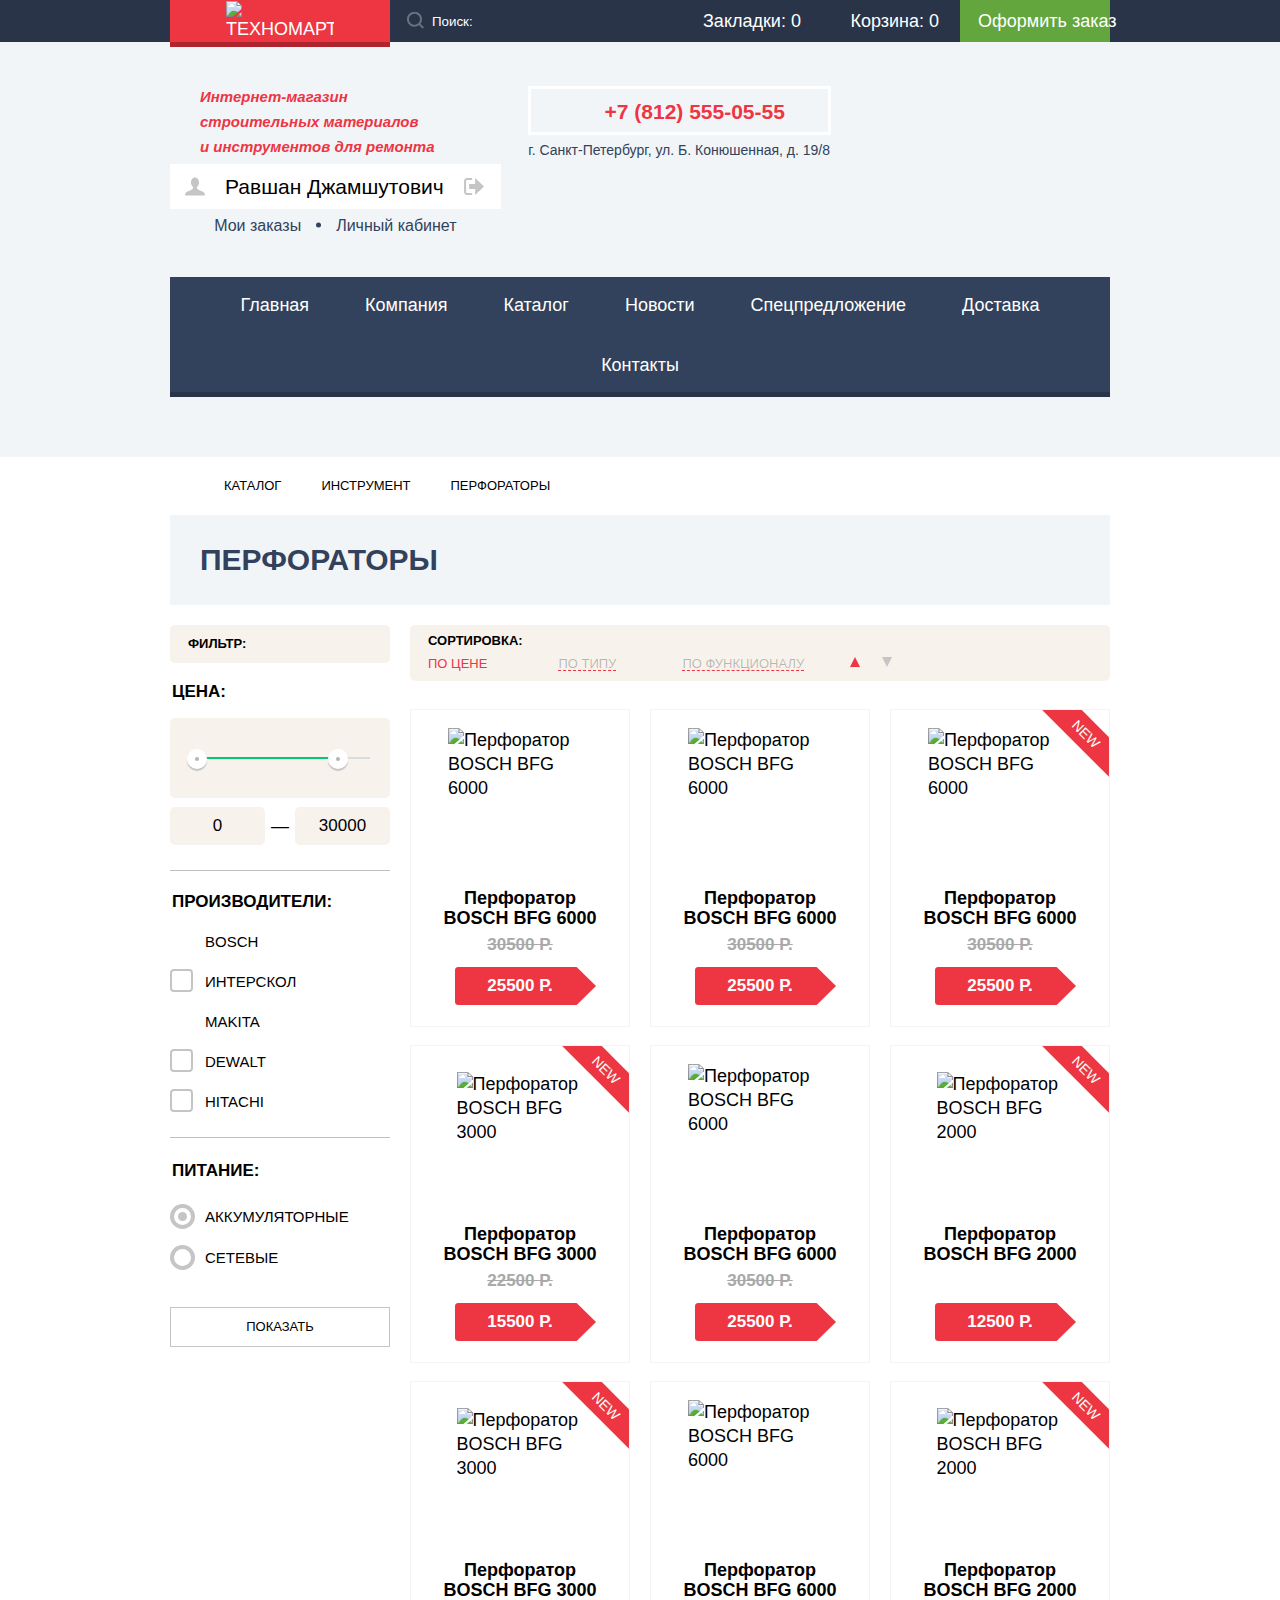
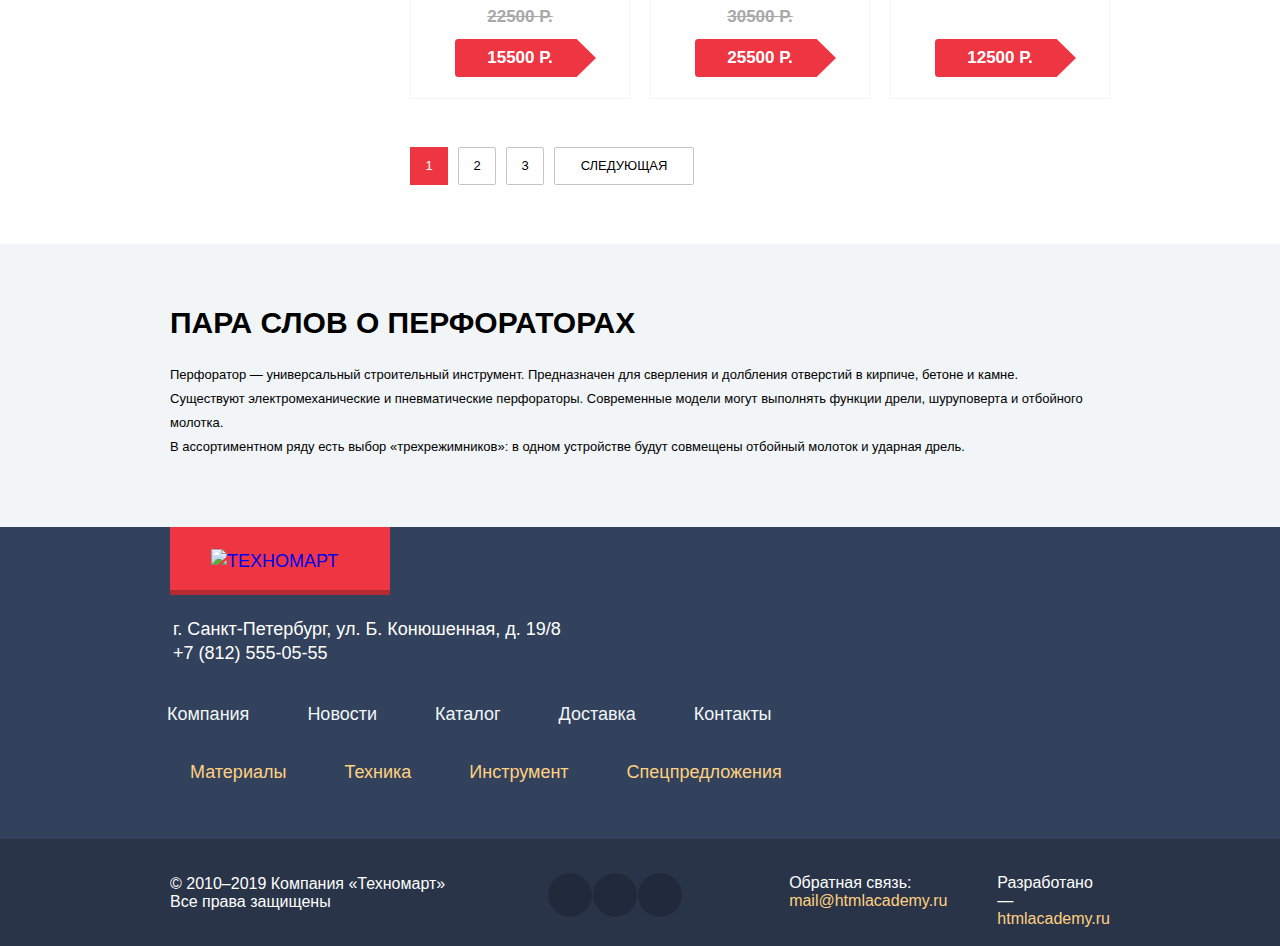
==== commit bbdebb41: "Pixel Perfect" ====
--- a/catalog.html
+++ b/catalog.html
@@ -396,7 +396,7 @@
         </div>
     </section>
 
-    <script src="js/script.min.js"></script>
+    <script src="js/success.js"></script>
 
   </body>
 </html>
--- a/css/style.min.css
+++ b/css/style.min.css
@@ -1 +1 @@
-@font-face{font-family:'Cuprum';src:url(../fonts/cuprum.woff) format("woff"),url(../fonts/cuprum.woff2) format("woff2");font-weight:400;font-style:normal}@font-face{font-family:'Cuprum';src:url(../fonts/cuprumbold.woff) format("woff"),url(../fonts/cuprumbold.woff2) format("woff2");font-weight:700;font-style:normal}@font-face{font-family:'Cuprum';src:url(../fonts/cuprumbolditalic.woff) format("woff"),url(../fonts/cuprumbolditalic.woff2) format("woff2");font-weight:700;font-style:italic}@font-face{font-family:'Cuprum';src:url(../fonts/cuprumitalic.woff) format("woff"),url(../fonts/cuprumitalic.woff2) format("woff2");font-weight:400;font-style:italic}@font-face{font-family:'PT Sans';src:url(../fonts/ptsans.woff) format("woff"),url(../fonts/ptsans.woff2) format("woff2");font-weight:400;font-style:normal}@font-face{font-family:'PT Sans';src:url(../fonts/ptsansbold.woff) format("woff"),url(../fonts/ptsansbold.woff2) format("woff2");font-weight:700;font-style:normal}:root{--basic-black:#000;--basic-white:#fff;--basic-red:#EE3643;--basic-beige:#F9F5F0;--basic-yellow:#FFD180;--basic-grey:#3D546F;--basic-green:#63A63E;--basic-silver:#D7DCDE;--basic-blue-dark:#293449;--basic-blue-navy:#32425C;--basic-green-dark:#367315;--basic-green-light:#00CA74;--basic-green-dark-extra:#518534;--basic-grey-light:#F1F5F7;--basic-grey-dark:#A9A9A9;--basic-grey-dark-transparent:rgba(169,169,169,0.3);--basic-beige-light:#F4F4F4;--basic-red-dark:#BA2732;--basic-red-extra:#CA2C37;--basic-red-logo:#af252f;--basic-red-logo-dark:#941e26;--basic-background:#F1F5F7;--basic-blue-dark-extra:#212A3A;--basic-gray-transparent:rgba(255,255,255,0.3);--basic-black-transparent:rgba(0,0,0,0.25);--advantages-yellow:#FFBF47;--advantages-blue-light:#3BBCE3;--advantages-pink:#DC91D8;--advantages-green-light:#8ED78F;--advantages-orange:#FFC047;--input-grey:#C5C5C5;--input-grey-dark:#B5B5B5;--input-grey-transparent:rgba(197,197,197,0.3);--success:#5FBB2D;--filter-background:#F7F3EC}.page-body{min-width:940px;margin:0;padding:0;font-family:'Cuprum',Arial,sans-serif;font-size:18px;line-height:24px;font-weight:400;color:var(--basic-black);min-height:100%;display:-ms-grid;display:grid;-ms-grid-rows:-webkit-min-content 1fr -webkit-min-content;-ms-grid-rows:min-content 1fr min-content;grid-template-rows:-webkit-min-content 1fr -webkit-min-content;grid-template-rows:min-content 1fr min-content;-ms-flex-line-pack:start;align-content:start;position:relative}a{text-decoration:none}img{max-width:100%;height:auto}.link{font-size:14px;line-height:18px;color:var(--basic-white);background-color:var(--basic-red);text-transform:uppercase}.link:hover{background-color:var(--basic-red-extra)}.link:active{background-color:var(--basic-red-dark)}.popular-top{background-color:var(--basic-beige);margin-bottom:20px;display:-webkit-box;display:-ms-flexbox;display:flex;-webkit-box-pack:justify;-ms-flex-pack:justify;justify-content:space-between;-webkit-box-align:center;-ms-flex-align:center;align-items:center;-ms-flex-wrap:wrap;flex-wrap:wrap;padding:25px 14px 26px 28px}.popular__title{color:var(--basic-blue-navy);text-transform:uppercase;font-size:28px;line-height:30px;margin:0}.buy{display:inline-block;vertical-align:baseline;font-size:14px;line-height:18px;color:var(--basic-white);background-color:var(--basic-green);-webkit-box-shadow:inset 0 -3px 0 var(--basic-green-dark);box-shadow:inset 0 -3px 0 var(--basic-green-dark);border-radius:2px;text-transform:uppercase;position:relative;text-align:center;padding:10px 40px 10px 53px;margin-bottom:10px}.buy::before{content:'';position:absolute;top:50%;-webkit-transform:translateY(-55%);-ms-transform:translateY(-55%);transform:translateY(-55%);left:30px;background-image:url(../img/icons/cart.svg);width:15px;height:15px;opacity:.3}.buy:hover{background-color:var(--success)}.buy:active{background-color:var(--basic-green-dark-extra)}.bookmarks{display:inline-block;vertical-align:baseline;font-size:14px;line-height:28px;color:var(--basic-blue-navy);border:3px solid var(--basic-green);border-radius:2px;width:130px;text-align:center;text-transform:uppercase}.bookmarks:hover{border-color:var(--basic-blue-navy)}.bookmarks:active{opacity:.5}.title{font-size:30px;line-height:30px;text-transform:uppercase;margin:0;padding:0}.text{font-family:'PT Sans',Arial,sans-serif;font-size:13px;line-height:24px;margin:0;padding:0}.logo{background-color:var(--basic-red);display:-webkit-box;display:-ms-flexbox;display:flex;-webkit-box-pack:center;-ms-flex-pack:center;justify-content:center;-webkit-box-align:center;-ms-flex-align:center;align-items:center;width:220px;height:42px}.container{width:940px;margin:0 auto}.visually-hidden{position:absolute;width:1px;height:1px;margin:-1px;border:0;padding:0;white-space:nowrap;-webkit-clip-path:inset(100%);clip-path:inset(100%);clip:rect(0 0 0 0);overflow:hidden}.page{height:100%}.index-columns>.container{display:-ms-grid;display:grid;-ms-grid-columns:1fr 300px;grid-template-columns:1fr 300px;margin-bottom:70px}.header{background-color:var(--basic-grey-light);margin-bottom:59px}.header-bar{background-color:var(--basic-blue-dark)}.header-container{width:940px;margin:0 auto;padding-top:42px;padding-bottom:60px}.header-container > div{display:-webkit-box;display:-ms-flexbox;display:flex;-webkit-box-align:start;-ms-flex-align:start;align-items:flex-start;-ms-flex-wrap:wrap;flex-wrap:wrap}.header-top{background-color:var(--basic-blue-dark);color:var(--basic-white);width:940px;margin:0 auto;display:-webkit-box;display:-ms-flexbox;display:flex;-webkit-box-align:center;-ms-flex-align:center;align-items:center;-ms-flex-wrap:wrap;flex-wrap:wrap}.header-top a{color:inherit}.header__logo{position:relative}.header__logo::after{content:'';position:absolute;bottom:-5px;left:0;background-color:var(--basic-red-logo);width:100%;height:5px}.header__logo:active{background-color:var(--basic-red-dark)}.header__logo:active::after{background-color:var(--basic-red-logo-dark)}.header-form{position:relative}.header-form svg{opacity:.3;position:absolute;left:17px;top:50%;-webkit-transform:translateY(-55%);-ms-transform:translateY(-55%);transform:translateY(-55%)}.header-form:hover svg{opacity:1}.header-form__search{-webkit-box-sizing:border-box;box-sizing:border-box;background-color:transparent;border:none;color:inherit;padding:11px 18px 11px 42px;width:270px}.header-form__search::-webkit-input-placeholder{color:inherit}.header-form__search::-moz-placeholder{color:inherit}.header-form__search:-ms-input-placeholder{color:inherit}.header-form__search::-ms-input-placeholder{color:inherit}.header-form__search::placeholder{color:inherit}.header-form__search:focus{background-color:var(--basic-white);color:var(--basic-black)}.header-form__search:focus + svg{opacity:1}.header-form__search:focus + svg path{fill:var(--basic-red)}.header__bookmarks{padding:9px 24px 9px 43px;position:relative;white-space:nowrap;width:150px;-webkit-box-sizing:border-box;box-sizing:border-box}.header__bookmarks::before{content:'';position:absolute;left:20px;top:50%;-webkit-transform:translateY(-50%);-ms-transform:translateY(-50%);transform:translateY(-50%);background-image:url(../img/icons/bookmark.svg);width:14px;height:16px;opacity:.3}.header__bookmarks:active{background-color:var(--basic-blue-dark-extra);color:var(--basic-gray-transparent)}.header__bookmarks:hover::before{opacity:1}.header__bookmarks:active::before{opacity:.3}.header__cart{padding:9px 26px 9px 49px;position:relative;white-space:nowrap;width:150px;-webkit-box-sizing:border-box;box-sizing:border-box}.header__cart::before{content:'';position:absolute;left:26px;top:50%;-webkit-transform:translateY(-50%);-ms-transform:translateY(-50%);transform:translateY(-50%);background-image:url(../img/icons/cart.svg);width:15px;height:15px;opacity:.3}.header__cart:active{background-color:var(--basic-blue-dark-extra);color:var(--basic-gray-transparent)}.header__cart:hover::before{opacity:1}.header__cart:active::before{opacity:.3}.header__cart--active{background-color:var(--basic-red)}.header__checkout{background-color:var(--basic-green);padding:9px 18px;white-space:nowrap;width:150px;-webkit-box-sizing:border-box;box-sizing:border-box}.header__checkout:hover{background-color:var(--success)}.header__checkout:active{background-color:var(--basic-green);color:var(--basic-gray-transparent)}.header__title{font-size:15px;line-height:25px;color:var(--basic-red);font-weight:700;font-style:italic;padding-left:30px;margin:0;margin-right:93px}.header-contacts{position:relative;top:2px}.header__phone{border:3px solid var(--basic-white);font-size:21px;line-height:30px;font-weight:700;color:var(--basic-red);display:block;position:relative;padding:8px 43px 5px 74px;margin-bottom:3px}.header__phone::before{content:'';position:absolute;top:50%;-webkit-transform:translateY(-50%);-ms-transform:translateY(-50%);transform:translateY(-50%);left:39px;width:18px;height:18px;background-image:url(../img/icons/phone.svg)}.header__address{font-size:14px;line-height:24px;color:var(--basic-blue-navy);margin:0;text-align:center}.header-login{background-color:var(--basic-white);font-size:21px;color:var(--basic-black);padding:12px 27px 12px 19px;margin-right:10px;display:-webkit-box;display:-ms-flexbox;display:flex;-webkit-box-align:center;-ms-flex-align:center;align-items:center}.header-login svg{margin-right:6px}.header-login:hover{color:var(--basic-red)}.header-login:hover .header-login__icon{fill:var(--basic-grey)}.header-login:active{color:var(--input-grey)}.header-login:active .header-login__icon{fill:var(--input-grey)}.header__registration{background-color:var(--basic-white);font-size:21px;color:var(--basic-black);padding:12px 24px}.header__registration:hover{color:var(--basic-red)}.header__registration:active{color:var(--input-grey)}.header-nav{background-color:var(--basic-blue-navy);-webkit-box-shadow:inset 0 -5px 0 var(--basic-blue-dark);box-shadow:inset 0 -5px 0 var(--basic-blue-dark);margin-top:40px}.header-list{list-style:none;margin:0;padding:0;display:-webkit-box;display:-ms-flexbox;display:flex;-webkit-box-pack:center;-ms-flex-pack:center;justify-content:center;-ms-flex-wrap:wrap;flex-wrap:wrap}.header-list__item a{color:var(--basic-white);display:block;padding:16px 28px 15px;margin-bottom:5px}.header-list__item a:hover{background-color:var(--basic-blue-dark)}.header-list__item a:active{color:var(--basic-gray-transparent);background-color:var(--basic-blue-dark-extra)}.header-controls{display:-webkit-box;display:-ms-flexbox;display:flex;margin-left:69px}.header-menu{list-style:none;margin:0;padding:0;display:-webkit-box;display:-ms-flexbox;display:flex;-webkit-box-pack:center;-ms-flex-pack:center;justify-content:center;-ms-flex-wrap:wrap;flex-wrap:wrap}.advantages{color:var(--basic-white);margin-bottom:59px}.advantages-content{display:-ms-grid;display:grid;-ms-grid-columns:1fr 20px 1fr 20px 1fr;grid-template-columns:repeat(3,1fr);-ms-grid-rows:123px 20px 266px;grid-template-rows:123px 266px;gap:20px}.advantages-content > :nth-child(1){-ms-grid-row:1;-ms-grid-column:1}.advantages-content > :nth-child(2){-ms-grid-row:1;-ms-grid-column:3}.advantages-content > :nth-child(3){-ms-grid-row:1;-ms-grid-column:5}.advantages-content > :nth-child(4){-ms-grid-row:3;-ms-grid-column:1}.advantages-content > :nth-child(5){-ms-grid-row:3;-ms-grid-column:3}.advantages-content > :nth-child(6){-ms-grid-row:3;-ms-grid-column:5}.advantages-list{list-style:none;margin:0;padding:0;grid-column:1 / -1;display:-ms-grid;display:grid;-ms-grid-columns:1fr 20px 1fr 20px 1fr;grid-template-columns:repeat(3,1fr);gap:20px}.advantages-slider{list-style:none;margin:0;padding:0;-ms-grid-column:1;-ms-grid-column-span:2;grid-column:1 / 3;position:relative}.advantages-slider ul{margin:0;padding:0;list-style:none}.advantages-item{height:123px;padding:20px 0 21px 23px;-webkit-box-sizing:border-box;box-sizing:border-box;position:relative;overflow:hidden}.advantages-list .advantages-item:nth-of-type(1){background-color:var(--advantages-yellow)}.advantages-list .advantages-item:nth-of-type(2){background-color:var(--advantages-blue-light)}.advantages-list .advantages-item:nth-of-type(3){background-color:var(--advantages-pink)}.advantages-list .advantages-item:nth-of-type(4){background-color:var(--advantages-green-light);-ms-grid-column:3;-ms-grid-column-span:1;grid-column:3 / 4}.advantages-list .advantages-item:nth-of-type(5){background-color:var(--advantages-orange);-ms-grid-column:3;-ms-grid-column-span:1;grid-column:3 / 4}.advantages-item__inner{display:-webkit-box;display:-ms-flexbox;display:flex;-webkit-box-orient:vertical;-webkit-box-direction:normal;-ms-flex-direction:column;flex-direction:column;-webkit-box-align:start;-ms-flex-align:start;align-items:flex-start;position:relative}.advantages-item__inner::after{content:'';position:absolute;top:54%;-webkit-transform:translateY(-50%);-ms-transform:translateY(-50%);transform:translateY(-50%);right:0}.advantages-item:nth-child(1) .advantages-item__inner::after{right:43px;width:44px;height:65px;background-image:url(../img/advantages/materials.svg)}.advantages-item:nth-child(2) .advantages-item__inner::after{right:31px;width:75px;height:61px;background-image:url(../img/advantages/tool.svg)}.advantages-item:nth-child(3) .advantages-item__inner::after{right:31px;width:78px;height:62px;background-image:url(../img/advantages/technics.svg)}.advantages-item:nth-child(4) .advantages-item__inner::after{right:45px;width:59px;height:72px;background-image:url(../img/advantages/discounts.svg)}.advantages-item:nth-child(5) .advantages-item__inner::after{right:31px;width:78px;height:63px;background-image:url(../img/advantages/delivery.svg)}.advantages-item__title{font-size:24px;line-height:30px;margin:0;margin-bottom:14px}.advantages-item__link{background-color:var(--basic-gray-transparent);width:135px;padding:10px 0;text-align:center}.advantages-item__link:hover{background-color:var(--input-grey-transparent)}.advantages-item__link:active{background-color:var(--basic-grey-dark-transparent)}.advantages-item__label{font-size:14px;line-height:18px;text-transform:uppercase;color:var(--basic-white);background-color:var(--basic-red);position:absolute;top:8px;right:-27px;width:100px;text-align:center;padding:5px 0;-webkit-transform:rotate(45deg);-ms-transform:rotate(45deg);transform:rotate(45deg)}.advantages-slide{background-repeat:no-repeat;background-color:var(--basic-black-transparent);display:none;position:relative;height:266px}.advantages-slide__top{display:-webkit-box;display:-ms-flexbox;display:flex;-webkit-box-orient:vertical;-webkit-box-direction:normal;-ms-flex-direction:column;flex-direction:column;-webkit-box-pack:center;-ms-flex-pack:center;justify-content:center;min-height:105px;padding:23px 24px 16px;-webkit-box-sizing:border-box;box-sizing:border-box;background-color:var(--basic-black-transparent)}.advantages-slide--active{display:block}.advantages-slide:nth-child(1){background-image:url(../img/advantages/slider/1.jpg)}.advantages-slide:nth-child(2){background-image:url(../img/advantages/slider/2.jpg)}.advantages-slide__title{font-size:36px;line-height:36px;text-transform:uppercase;font-weight:700;color:var(--basic-white);margin:0;margin-bottom:5px}.advantages-slide__link{font-size:14px;line-height:18px;padding:10px 46px;position:absolute;left:24px;bottom:27px}.advantages-controls{position:absolute;top:50%;-webkit-transform:translateY(-30%);-ms-transform:translateY(-30%);transform:translateY(-30%);width:100%;display:-webkit-box;display:-ms-flexbox;display:flex;-webkit-box-pack:justify;-ms-flex-pack:justify;justify-content:space-between;-webkit-box-align:center;-ms-flex-align:center;align-items:center}.advantages-controls__item{padding:0 20px;display:-webkit-box;display:-ms-flexbox;display:flex;-webkit-box-align:center;-ms-flex-align:center;align-items:center}.advantages-controls__item button{border:none;background-color:transparent;padding:0;background-repeat:no-repeat;width:22px;height:40px;cursor:pointer}.advantages-controls__item:first-child button{background-image:url(../img/icons/left.svg)}.advantages-controls__item:last-child button{background-image:url(../img/icons/right.svg)}.advantages-pagination{position:absolute;bottom:36px;width:100%;display:-webkit-box;display:-ms-flexbox;display:flex;-webkit-box-align:center;-ms-flex-align:center;align-items:center;-webkit-box-pack:center;-ms-flex-pack:center;justify-content:center}.advantages-pagination__item{display:-webkit-box;display:-ms-flexbox;display:flex}.advantages-pagination__item:not(:last-child){margin-right:10px}.advantages-pagination__item button{border:none;padding:0;width:10px;height:10px;border-radius:50%;background-color:var(--basic-white);position:relative;cursor:pointer}.advantages-pagination__item--active button::after{content:'';position:absolute;top:50%;left:50%;-webkit-transform:translate(-50%,-50%);-ms-transform:translate(-50%,-50%);transform:translate(-50%,-50%);width:6px;height:6px;border-radius:50%;background-color:var(--basic-red)}.goods{margin-bottom:70px}.goods__link{padding:10px 5px;-webkit-box-sizing:border-box;box-sizing:border-box;width:192px;text-align:center}.goods-list{list-style:none;margin:0;padding:0;display:-ms-grid;display:grid;-ms-grid-columns:1fr 20px 1fr 20px 1fr 20px 1fr;grid-template-columns:repeat(4,1fr);gap:20px}.goods-item{border:1px solid var(--basic-grey-light);background-color:var(--basic-white);display:-ms-grid;display:grid;-ms-grid-rows:163px -webkit-min-content;-ms-grid-rows:163px min-content;grid-template-rows:163px -webkit-min-content;grid-template-rows:163px min-content;position:relative;overflow:hidden;-webkit-transition:.3s;-o-transition:.3s;transition:.3s}.goods-item:hover{-webkit-box-shadow:0 0 40px -25px var(--basic-black);box-shadow:0 0 40px -25px var(--basic-black);border-color:transparent}.goods-item:hover .goods-item__controls{display:-webkit-box;display:-ms-flexbox;display:flex}.goods-item:hover img{display:none}.goods-item:focus-within .goods-item__controls{display:-webkit-box;display:-ms-flexbox;display:flex}.goods-item:focus-within img{display:none}.goods-item__img{display:-webkit-box;display:-ms-flexbox;display:flex;-webkit-box-pack:center;-ms-flex-pack:center;justify-content:center;-webkit-box-align:center;-ms-flex-align:center;align-items:center}.goods-item__controls{-webkit-box-orient:vertical;-webkit-box-direction:normal;-ms-flex-direction:column;flex-direction:column;-webkit-box-align:center;-ms-flex-align:center;align-items:center;-webkit-box-pack:center;-ms-flex-pack:center;justify-content:center;margin-top:-10px;display:none}.goods-item__label{background-color:var(--basic-red);font-size:14px;line-height:18px;color:var(--basic-white);text-transform:uppercase;position:absolute;top:10px;right:-27px;width:100px;text-align:center;padding:5px 0;-webkit-transform:rotate(45deg);-ms-transform:rotate(45deg);transform:rotate(45deg)}.goods-item__info{display:-webkit-box;display:-ms-flexbox;display:flex;-webkit-box-orient:vertical;-webkit-box-direction:normal;-ms-flex-direction:column;flex-direction:column;-webkit-box-align:center;-ms-flex-align:center;align-items:center;margin-top:15px;margin-bottom:21px}.goods-item__title{margin:0;margin-bottom:8px;font-family:'PT Sans',Arial,sans-serif;font-size:18px;line-height:20px;font-weight:700;text-align:center;color:var(--basic-black);max-width:157px}.goods-item__price{font-family:'PT Sans',Arial,sans-serif;font-size:17px;line-height:18px;font-weight:700;text-transform:uppercase}.goods-item__price_old{color:var(--basic-grey-dark);height:31px}.goods-item__price_new{color:var(--basic-white);background-image:url(../img/catalog/red-button.svg);background-repeat:no-repeat;background-position-x:11px;width:152px;padding:10px 0;text-align:center}.manufacturers{margin-bottom:70px}.manufacturers__link{padding:10px 5px;-webkit-box-sizing:border-box;box-sizing:border-box;width:192px;text-align:center}.manufacturers-list{list-style:none;margin:0;padding:0;display:-ms-grid;display:grid;-ms-grid-columns:1fr 20px 1fr 20px 1fr 20px 1fr;grid-template-columns:repeat(4,1fr);gap:20px}.manufacturers-item{border:1px solid var(--basic-grey-light);background-color:var(--basic-white);-webkit-transition:.3s;-o-transition:.3s;transition:.3s}.manufacturers-item:hover{-webkit-box-shadow:0 0 50px -30px var(--basic-black);box-shadow:0 0 50px -30px var(--basic-black);border-color:transparent}.manufacturers-item a{display:-webkit-box;display:-ms-flexbox;display:flex;height:143px;-webkit-box-pack:center;-ms-flex-pack:center;justify-content:center;-webkit-box-align:center;-ms-flex-align:center;align-items:center}.manufacturers-item a:active{opacity:.5}.services{background-color:var(--basic-background);padding-top:64px;padding-bottom:100px;margin-bottom:70px}.services-content{display:-ms-grid;display:grid;-ms-grid-columns:240px 1fr;grid-template-columns:240px 1fr}.services__title{grid-column:1 / -1;margin-bottom:25px}.services__text{grid-column:1 / -1;margin-bottom:21px}.tabs-caption{list-style:none;margin:0;padding:0;position:relative;margin-top:50px}.tabs-caption::after{content:'';position:absolute;top:-50px;right:0;background-image:url(../img/services/shadow.png);width:10px;height:279px}.tabs-caption__item a{display:block;width:240px;padding:14px 22px 17px;background-color:var(--basic-blue-navy);font-size:21px;line-height:30px;color:var(--basic-white);font-weight:700;-webkit-box-sizing:border-box;box-sizing:border-box}.tabs-caption__item a:hover{background-color:var(--basic-blue-dark)}.tabs-caption__item--active a{background-color:var(--basic-white);color:var(--basic-blue-navy)}.tabs-caption__item--active a:hover{background-color:var(--basic-white)}.tabs-content{list-style:none;margin:0;padding:0;margin-top:50px}.tabs-content__title{font-size:30px;line-height:30px;color:var(--basic-blue-navy);text-transform:uppercase;margin:0;margin-bottom:30px}.tabs-content__text{font-family:'PT Sans',Arial,sans-serif;font-size:13px;line-height:24px;margin:0;position:relative;z-index:1}.tabs-content__item{position:relative;background-repeat:no-repeat;background-position:top right;display:none;padding-left:80px;-webkit-box-sizing:border-box;box-sizing:border-box}.tabs-content__item--active{display:block}.tabs-content__item:nth-child(1)::after{content:'';position:absolute;top:20px;right:0;width:468px;height:261px;background-image:url(../img/services/delivery.png)}.tabs-content__item:nth-child(2)::after{content:'';position:absolute;top:0;right:0;width:389px;height:283px;background-image:url(../img/services/guarantee.png)}.tabs-content__item:nth-child(3)::after{content:'';position:absolute;top:0;right:0;width:465px;height:285px;background-image:url(../img/services/credit.png)}.tabs-content__link{display:block;padding:10px 0;width:195px;text-align:center;margin-top:25px;border-radius:3px}.about{display:-webkit-box;display:-ms-flexbox;display:flex;-webkit-box-orient:vertical;-webkit-box-direction:normal;-ms-flex-direction:column;flex-direction:column;-webkit-box-align:start;-ms-flex-align:start;align-items:flex-start;-ms-flex-wrap:wrap;flex-wrap:wrap}.about__title{margin-bottom:24px}.about__text:not(:last-of-type){margin-bottom:27px}.about-list{list-style:none;margin:0;padding:0;margin-top:1px;margin-bottom:20px}.about-list__item{padding-left:37px;position:relative;margin-bottom:12px}.about-list__item:last-child{margin-bottom:0}.about-list__item::before{content:'';position:absolute;top:50%;-webkit-transform:translateY(-55%);-ms-transform:translateY(-55%);transform:translateY(-55%);left:0;width:25px;height:2px;background-color:var(--basic-red)}.about-list__item:nth-of-type(1)::before{top:calc(50% + 3px)}.about__link{padding:11px 40px 9px}.contacts__title{margin-bottom:24px}.contacts__text{margin-bottom:32px}.contacts__link{display:block;text-align:center;padding:11px 0 9px;margin-top:25px}.contacts-map{display:block;height:158px}.footer-content--navy{background-color:var(--basic-blue-navy);padding-bottom:55px}.footer-content--navy > .container{display:-webkit-box;display:-ms-flexbox;display:flex;-webkit-box-pack:justify;-ms-flex-pack:justify;justify-content:space-between;-ms-flex-wrap:wrap;flex-wrap:wrap}.footer-content--dark{background-color:var(--basic-blue-dark)}.footer-content--dark > .container{display:-ms-grid;display:grid;-ms-grid-columns:(1fr)[3];grid-template-columns:repeat(3,1fr);-ms-grid-rows:44px;grid-template-rows:44px;padding-top:34px;padding-bottom:29px;-webkit-box-sizing:border-box;box-sizing:border-box}.footer-content--dark > .container > :nth-child(1){-ms-grid-row:1;-ms-grid-column:1}.footer-content--dark > .container > :nth-child(2){-ms-grid-row:1;-ms-grid-column:2}.footer-content--dark > .container > :nth-child(3){-ms-grid-row:1;-ms-grid-column:3}.footer__logo{width:220px;height:68px;-webkit-box-sizing:border-box;box-sizing:border-box;-webkit-box-shadow:inset 0 -5px 0 rgba(0,0,0,0.24);box-shadow:inset 0 -5px 0 rgba(0,0,0,0.24)}.footer__info{color:var(--basic-white);margin:0;padding:0;margin-top:22px;position:relative;left:3px}.footer__info a{color:inherit}.footer-menu{padding-top:37px}.footer-list{list-style:none;margin:0;padding:0;display:-webkit-box;display:-ms-flexbox;display:flex}.footer-list:nth-of-type(1){position:relative;left:-3px}.footer-list:nth-of-type(2){padding-left:20px;margin-top:34px}.footer-list:nth-of-type(1) .footer-list__link{color:var(--basic-background)}.footer-list:nth-of-type(2) .footer-list__link{color:var(--basic-yellow)}.footer-list__item{margin-right:58px}.footer-list__item:last-child{margin-right:0}.footer-list__item a:hover{text-decoration:underline}.footer-list__item a:active{text-decoration:none;opacity:.5}.footer__copyright{margin:0;font-size:16px;line-height:18px;color:var(--basic-white);position:relative;top:2px}.footer-socials{list-style:none;padding:0;width:134px;margin:0;margin-left:76px;display:-webkit-box;display:-ms-flexbox;display:flex;-webkit-box-align:start;-ms-flex-align:start;align-items:flex-start;-webkit-box-pack:justify;-ms-flex-pack:justify;justify-content:space-between;-ms-flex-wrap:wrap;flex-wrap:wrap}.footer-socials__item{background:-webkit-gradient(linear,left bottom,left top,from(var(--basic-blue-dark-extra)),to(var(--basic-blue-dark-extra)));background:-o-linear-gradient(bottom,var(--basic-blue-dark-extra),var(--basic-blue-dark-extra));background:linear-gradient(0deg,var(--basic-blue-dark-extra),var(--basic-blue-dark-extra));border-radius:50%;margin-bottom:10px}.footer-socials__item:hover{background:var(--basic-red)}.footer-socials__item a{display:-webkit-box;display:-ms-flexbox;display:flex;-webkit-box-pack:center;-ms-flex-pack:center;justify-content:center;-webkit-box-align:center;-ms-flex-align:center;align-items:center;width:44px;height:44px;background-repeat:no-repeat;background-position:center center}.footer-socials__item:nth-child(1) a{background-image:url(../img/icons/vk.svg)}.footer-socials__item:nth-child(2) a{background-image:url(../img/icons/fb.svg)}.footer-socials__item:nth-child(3) a{background-image:url(../img/icons/insta.svg)}.footer-content--dark > .container div{display:-webkit-box;display:-ms-flexbox;display:flex;margin-left:15px}.footer__feedback{margin:0;font-size:16px;line-height:18px;color:var(--basic-white);position:relative;top:1px}.footer__feedback a{display:block;color:var(--basic-yellow)}.footer__feedback a:hover{text-decoration:underline}.footer__feedback a:active{color:var(--basic-red);text-decoration:none}.footer__developed{margin:0;font-size:16px;line-height:18px;color:var(--basic-white);margin-left:50px;position:relative;top:1px}.footer__developed a{display:block;color:var(--basic-yellow)}.footer__developed a:hover{text-decoration:underline}.footer__developed a:active{color:var(--basic-red);text-decoration:none}.blackout{position:absolute;top:0;left:0;width:100%;height:100%;-webkit-transition:.3s;-o-transition:.3s;transition:.3s;opacity:0;z-index:-1}.blackout.active{opacity:1;z-index:1;background-color:var(--basic-black-transparent)}.modal{display:none;position:fixed;top:0;right:0;bottom:0;left:0;margin:auto;-webkit-box-shadow:0 30px 50px rgba(0,0,0,0.7);box-shadow:0 30px 50px rgba(0,0,0,0.7);z-index:1}.modal::before{content:'';position:absolute;top:-7px;left:0;width:100%;height:7px;background-color:var(--basic-red)}.modal-show{display:block;-webkit-animation:bounce .6s;animation:bounce .6s}.modal-error{-webkit-animation:shake .6s;animation:shake .6s}.modal-close{background:none;border:none;position:absolute;top:14px;right:11px;cursor:pointer}.modal-letter{top:200px;bottom:auto;width:620px;-webkit-box-sizing:border-box;box-sizing:border-box}.letter-form{background-color:var(--basic-white)}.letter-form__items{width:460px;margin:0 auto;padding-top:39px;display:-ms-grid;display:grid;-ms-grid-columns:1fr 20px 1fr;grid-template-columns:1fr 1fr;-webkit-column-gap:20px;-moz-column-gap:20px;column-gap:20px;row-gap:13px}.letter-form__item{margin:0}.letter-form__item:nth-child(3){grid-column:1 / -1}.letter-form__item label{display:block;margin-bottom:11px}.letter-form__input{font-family:'PT Sans',Arial,sans-serif;font-size:13px;line-height:24px;border:2px solid var(--input-grey);border-radius:2px;width:100%;-webkit-box-sizing:border-box;box-sizing:border-box;padding:6px 12px}.letter-form__input::-webkit-input-placeholder{color:#A9A9A9}.letter-form__input::-moz-placeholder{color:#A9A9A9}.letter-form__input:-ms-input-placeholder{color:#A9A9A9}.letter-form__input::-ms-input-placeholder{color:#A9A9A9}.letter-form__input::placeholder{color:#A9A9A9}.letter-form__textarea{font-family:'PT Sans',Arial,sans-serif;font-size:13px;line-height:24px;border:2px solid var(--input-grey);border-radius:2px;width:100%;height:114px;-webkit-box-sizing:border-box;box-sizing:border-box;padding:6px 12px}.letter-form__textarea::-webkit-input-placeholder{color:var(--basic-grey-dark)}.letter-form__textarea::-moz-placeholder{color:var(--basic-grey-dark)}.letter-form__textarea:-ms-input-placeholder{color:var(--basic-grey-dark)}.letter-form__textarea::-ms-input-placeholder{color:var(--basic-grey-dark)}.letter-form__textarea::placeholder{color:var(--basic-grey-dark)}.letter-form__button{background-color:var(--basic-beige-light);padding:37px 80px;margin-top:37px}.letter-form__button button{border:none;display:block;width:460px;margin:0 auto;padding:10px 0;cursor:pointer}.modal-map{width:940px;height:450px}.catalog-wrapper{display:-ms-grid;display:grid;-ms-grid-columns:220px 20px 1fr;grid-template-columns:220px 1fr;gap:20px}.catalog__title{grid-column:1 / -1;color:var(--basic-blue-navy);background-color:var(--basic-background);padding:30px}.catalog-header{margin-bottom:20px}.catalog-header .header__cart{padding-right:21px}.catalog-header .header-contacts{margin-right:51px}.catalog-header .header-controls{background-color:var(--basic-white);padding:12px 17px 12px 15px;margin-left:0;position:relative;top:4px}.header__username{color:var(--basic-black);font-size:21px;line-height:21px;margin-right:20px;display:-webkit-box;display:-ms-flexbox;display:flex;-webkit-box-align:center;-ms-flex-align:center;align-items:center}.header__username:active{color:var(--input-grey)}.header__username svg{margin-right:20px}.header__username:hover svg{fill:var(--basic-grey)}.header__username:active svg{fill:var(--input-grey)}.header-logoff{display:-webkit-box;display:-ms-flexbox;display:flex;-webkit-box-align:center;-ms-flex-align:center;align-items:center}.header-logoff:hover .header-logoff__icon{fill:var(--basic-grey)}.header-logoff:active .header-logoff__icon{fill:var(--input-grey)}.header-menu{margin-top:8px}.header-menu__item{margin-right:15px}.header-menu__item:last-child{margin-right:0}.header-menu__item:not(:first-child){position:relative;padding-left:20px}.header-menu__item:not(:first-child)::before{content:'';position:absolute;top:50%;-webkit-transform:translateY(-50%);-ms-transform:translateY(-50%);transform:translateY(-50%);left:0;width:5px;height:5px;border-radius:50%;background-color:var(--basic-blue-navy)}.header-menu__item a{font-size:16px;line-height:18px;color:var(--basic-blue-navy)}.header-menu__item a:hover{color:var(--basic-red)}.header-menu__item a:active{color:var(--input-grey)}.breadcrumbs-list{grid-column:1 / -1;list-style:none;margin:0;padding:0;display:-webkit-box;display:-ms-flexbox;display:flex;-ms-flex-wrap:wrap;flex-wrap:wrap}.breadcrumbs-list__item{font-family:'PT Sans',Arial,sans-serif;font-size:13px;line-height:18px;text-transform:uppercase;color:var(--basic-black);margin-right:17px;position:relative;padding-right:23px}.breadcrumbs-list__item:not(:last-child):after{content:'';position:absolute;top:50%;-webkit-transform:translateY(-54%);-ms-transform:translateY(-54%);transform:translateY(-54%);right:0;background-image:url(../img/icons/right-small.svg);width:8px;height:12px}.breadcrumbs-list__item a{font-family:inherit;font-size:inherit;line-height:inherit;color:inherit}.breadcrumbs-list__item:first-child{display:-webkit-box;display:-ms-flexbox;display:flex;-webkit-box-align:center;-ms-flex-align:center;align-items:center}.breadcrumbs-list__item:first-child a{display:block;background-image:url(../img/icons/home.svg);width:14px;height:12px}.filter{font-family:'PT Sans',Arial,sans-serif}.filter li{list-style:none}.filter__title{font-size:13px;line-height:18px;text-transform:uppercase;background-color:var(--filter-background);margin:0;padding:10px 18px;margin-bottom:14px;border-radius:5px}.filter-block{border:none;padding:0;margin:0;border-bottom:1px solid var(--basic-black-transparent);padding-bottom:25px;margin-bottom:16px}.filter-block:nth-of-type(2){padding-bottom:26px;margin-bottom:18px}.filter-block:last-of-type{border:none;padding:0;margin-bottom:40px}.filter-block:first-of-type .filter-block__caption{margin-bottom:11px}.filter-block__caption{font-size:17px;line-height:30px;font-weight:700;text-transform:uppercase;margin-bottom:15px}.filter-block:last-of-type .filter-block__caption{margin-bottom:21px}.filter-block__controls{width:220px}.filter-block__range{position:relative;height:80px;background-color:var(--filter-background);border-radius:5px;margin-bottom:9px;padding-top:39px;padding-left:20px;padding-right:20px;-webkit-box-sizing:border-box;box-sizing:border-box}.filter-block__range .scale{height:2px;background-color:var(--basic-silver)}.filter-block__range .bar{width:70%;height:2px;background:var(--basic-green-light)}.filter-block__range .toggle{position:absolute;top:31px;left:0;width:4px;height:4px;padding:0;border:8px solid var(--basic-white);background-color:var(--input-grey-dark);border-radius:50%;-webkit-box-shadow:0 2px 1px 0 var(--input-grey);box-shadow:0 2px 1px 0 var(--input-grey);cursor:pointer}.filter-block__range .toggle-min{left:18px}.filter-block__range .toggle-max{left:130px}.filter-block__price{display:-webkit-box;display:-ms-flexbox;display:flex;-webkit-box-pack:justify;-ms-flex-pack:justify;justify-content:space-between;-webkit-box-align:center;-ms-flex-align:center;align-items:center}.filter-block__price input{font-size:17px;line-height:18px;text-transform:uppercase;background-color:var(--filter-background);width:95px;padding:10px;text-align:center;border:none;border-radius:5px;-webkit-box-sizing:border-box;box-sizing:border-box}.filter-manufacturers{margin:0;padding:0}.filter-manufacturers__item{margin-bottom:21px;padding-left:35px}.filter-manufacturers__item:last-child{margin-bottom:0}.filter-manufacturers__item input:focus + label{outline:2px solid #000}.filter-manufacturers label{font-size:15px;line-height:19px;text-transform:uppercase;position:relative;display:block;cursor:pointer;-webkit-user-select:none;-moz-user-select:none;-ms-user-select:none;user-select:none}.filter-manufacturers label::before{content:'';position:absolute;top:-3px;left:-35px;width:23px;height:23px;border:2px solid var(--input-grey);border-radius:4px;-webkit-box-sizing:border-box;box-sizing:border-box}.filter-manufacturers label:hover::before{border-color:var(--input-grey-dark)}.filter-manufacturers input:checked + label::before{border:none;background-image:url(../img/icons/checkbox-on-box.svg);background-repeat:no-repeat}.filter-manufacturers input:checked + label::after{content:'';position:absolute;top:-3px;left:-31px;width:22px;height:17px;background-image:url(../img/icons/checkbox-on-mark.svg);background-repeat:no-repeat}.filter-manufacturers input:checked + label:hover::before{background-image:url(../img/icons/checkbox-on-box-hover.svg)}.filter-manufacturers input:checked + label:hover::after{background-image:url(../img/icons/checkbox-on-mark-hover.svg)}.filter-manufacturers input:disabled + label::before{opacity:.5}.filter-manufacturers input:disabled + label:hover::before{border-color:var(--input-grey);opacity:.5}.filter-manufacturers input:checked:disabled + label::before{background-image:url(../img/icons/checkbox-on-box.svg);opacity:.5}.filter-manufacturers input:checked:disabled + label::after{background-image:url(../img/icons/checkbox-on-mark.svg);opacity:.5}.filter-power{margin:0;padding:0}.filter-power__item{margin-bottom:22px;padding-left:35px}.filter-power__item:last-child{margin-bottom:0}.filter-power__item input:focus + label{outline:2px solid #000}.filter-power label{font-size:15px;line-height:19px;text-transform:uppercase;position:relative;display:block;cursor:pointer;-webkit-user-select:none;-moz-user-select:none;-ms-user-select:none;user-select:none}.filter-power label::before{content:'';position:absolute;top:-3px;left:-35px;width:25px;height:25px;border:4px solid var(--input-grey);border-radius:50%;-webkit-box-sizing:border-box;box-sizing:border-box}.filter-power label:hover::before{border-color:var(--input-grey-dark)}.filter-power input:checked + label::after{content:'';position:absolute;top:5px;left:-27px;width:9px;height:9px;background-color:var(--input-grey);border-radius:50%}.filter-power input:checked + label:hover::after{background-color:var(--input-grey-dark)}.filter-power input:disabled + label::before{opacity:.5}.filter-power input:disabled + label:hover::before{border-color:var(--input-grey)}.filter-power input:disabled + label::after{background-color:var(--input-grey);opacity:.5}.filter-power input:disabled + label:hover::after{background-color:var(--input-grey)}.filter-form__button{font-size:13px;line-height:18px;background-color:var(--basic-white);border:1px solid var(--input-grey);text-transform:uppercase;width:100%;padding:10px 0;cursor:pointer}.filter-form__button:hover{border-color:var(--basic-grey-dark)}.sorting{font-family:'PT Sans',Arial,sans-serif;background-color:var(--filter-background);margin-bottom:28px;padding:7px 18px;display:-webkit-box;display:-ms-flexbox;display:flex;-webkit-box-align:center;-ms-flex-align:center;align-items:center;-ms-flex-wrap:wrap;flex-wrap:wrap;border-radius:5px}.sorting-controls{display:-webkit-box;display:-ms-flexbox;display:flex;-ms-flex-wrap:wrap;flex-wrap:wrap}.sorting__title{font-size:13px;line-height:18px;margin:0;text-transform:uppercase;margin-right:140px}.sorting-list{list-style:none;margin:0;padding:0;display:-webkit-box;display:-ms-flexbox;display:flex}.sorting-list__item{margin-right:71px}.sorting-list__item:nth-last-child(-n+2){margin-right:66px}.sorting-list__item:last-child{margin-right:45px}.sorting-list__item button{border:none;background-color:transparent;padding:0;font-size:13px;line-height:18px;text-transform:uppercase;color:var(--basic-black-transparent);cursor:pointer;position:relative}.sorting-list__item button::after{content:'';position:absolute;left:0;bottom:0;width:100%;border-bottom:1px dashed var(--basic-red);bottom:2px}.sorting-list__item--active button{color:var(--basic-red)}.sorting-list__item--active button::after{border-bottom:none}.sorting-list__item button:hover{color:var(--basic-black);border-bottom:1px solid var(--basic-red)}.sorting-list__item--active button:hover{color:var(--basic-red);border-bottom:none}.sorting-button{border:none;background-color:transparent;cursor:pointer}.sorting-button:disabled{cursor:default}.sorting-button--up{position:relative;bottom:2px}.sorting-button--up::after{content:'';position:absolute;left:1px;bottom:5px;border:5px solid transparent;border-bottom:10px solid var(--input-grey)}.sorting-button--down{position:relative}.sorting-button--down::after{content:'';position:absolute;left:21px;bottom:2px;border:5px solid transparent;border-top:10px solid var(--input-grey)}.sorting-button--up.sorting-button--active::after{border-bottom-color:var(--basic-red)}.sorting-button--down.sorting-button--active::after{border-top-color:var(--basic-red)}.sorting-button--up:not(:disabled):hover::after{border-bottom-color:var(--basic-black)}.sorting-button--down:not(:disabled):hover::after{border-top-color:var(--basic-black)}.catalog-wrapper .goods-list{display:-ms-grid;display:grid;-ms-grid-columns:1fr 20px 1fr 20px 1fr;grid-template-columns:repeat(3,1fr);-webkit-column-gap:20px;-moz-column-gap:20px;column-gap:20px;row-gap:18px}.pagination-list{list-style:none;margin:0;padding:0;margin-top:48px;display:-webkit-box;display:-ms-flexbox;display:flex;-ms-flex-wrap:wrap;flex-wrap:wrap}.pagination-list__item{font-family:'PT Sans',Arial,sans-serif;font-size:13px;line-height:18px;margin-right:10px}.pagination-list__item--active{background-color:var(--basic-red)}.pagination-list__item a{color:var(--basic-black);width:36px;height:36px;display:-webkit-box;display:-ms-flexbox;display:flex;-webkit-box-pack:center;-ms-flex-pack:center;justify-content:center;-webkit-box-align:center;-ms-flex-align:center;align-items:center;border:1px solid var(--input-grey);border-radius:2px}.pagination-list__item:last-child a{margin-right:0;text-transform:uppercase;width:auto;width:138px}.pagination-list__item--active a{color:var(--basic-white);border:1px solid var(--basic-red)}.pagination-list__item a:hover{border-color:var(--basic-grey-dark)}.pagination-list__item a:active{border-color:var(--basic-red)}.pagination-list__item--active a:hover{border-color:var(--basic-red)}.about-tool{background-color:var(--basic-grey-light);margin-top:59px;padding:64px 0 68px}.about-tool__title{margin-bottom:25px}.modal-success{top:200px;bottom:auto;width:620px;-webkit-box-sizing:border-box;box-sizing:border-box;background-color:var(--basic-white)}.modal-success__top{padding:49px 0;display:-webkit-box;display:-ms-flexbox;display:flex;-webkit-box-pack:center;-ms-flex-pack:center;justify-content:center;-webkit-box-align:center;-ms-flex-align:center;align-items:center;-ms-flex-wrap:wrap;flex-wrap:wrap}.modal-success__bottom{background-color:var(--basic-beige-light);display:-webkit-box;display:-ms-flexbox;display:flex;-webkit-box-pack:center;-ms-flex-pack:center;justify-content:center;-ms-flex-wrap:wrap;flex-wrap:wrap;padding:37px 0}.modal-success__text{font-size:24px;line-height:30px;font-weight:700;display:-webkit-box;display:-ms-flexbox;display:flex;-webkit-box-pack:center;-ms-flex-pack:center;justify-content:center;-webkit-box-align:center;-ms-flex-align:center;align-items:center;-ms-flex-wrap:wrap;flex-wrap:wrap}.modal-success__text::before{content:'';display:block;margin-right:30px;top:0;left:0;width:66px;height:66px;background-image:url(../img/icons/mark.svg)}.modal-success__link{display:block;padding:10px 0;width:192px;margin-right:10px;text-align:center}.modal-success__button{width:192px;background-color:var(--basic-white);border:none;color:var(--basic-black);cursor:pointer}.modal-success__button:hover{background-color:var(--basic-white)}.modal-success__button:active{background-color:var(--basic-white)}@-webkit-keyframes bounce{0%{-webkit-transform:translateY(-2000px);transform:translateY(-2000px)}70%{-webkit-transform:translateY(30px);transform:translateY(30px)}90%{-webkit-transform:translateY(-10px);transform:translateY(-10px)}100%{-webkit-transform:translateY(0);transform:translateY(0)}}@keyframes bounce{0%{-webkit-transform:translateY(-2000px);transform:translateY(-2000px)}70%{-webkit-transform:translateY(30px);transform:translateY(30px)}90%{-webkit-transform:translateY(-10px);transform:translateY(-10px)}100%{-webkit-transform:translateY(0);transform:translateY(0)}}@-webkit-keyframes shake{0%,100%{-webkit-transform:translateX(0);transform:translateX(0)}10%,30%,50%,70%,90%{-webkit-transform:translateX(-10px);transform:translateX(-10px)}20%,40%,60%,80%{-webkit-transform:translateX(10px);transform:translateX(10px)}}@keyframes shake{0%,100%{-webkit-transform:translateX(0);transform:translateX(0)}10%,30%,50%,70%,90%{-webkit-transform:translateX(-10px);transform:translateX(-10px)}20%,40%,60%,80%{-webkit-transform:translateX(10px);transform:translateX(10px)}}
+@font-face{font-family:'Cuprum';src:url(../fonts/cuprum.woff) format("woff"),url(../fonts/cuprum.woff2) format("woff2");font-weight:400;font-style:normal}@font-face{font-family:'Cuprum';src:url(../fonts/cuprumbold.woff) format("woff"),url(../fonts/cuprumbold.woff2) format("woff2");font-weight:700;font-style:normal}@font-face{font-family:'Cuprum';src:url(../fonts/cuprumbolditalic.woff) format("woff"),url(../fonts/cuprumbolditalic.woff2) format("woff2");font-weight:700;font-style:italic}@font-face{font-family:'Cuprum';src:url(../fonts/cuprumitalic.woff) format("woff"),url(../fonts/cuprumitalic.woff2) format("woff2");font-weight:400;font-style:italic}@font-face{font-family:'PT Sans';src:url(../fonts/ptsans.woff) format("woff"),url(../fonts/ptsans.woff2) format("woff2");font-weight:400;font-style:normal}@font-face{font-family:'PT Sans';src:url(../fonts/ptsansbold.woff) format("woff"),url(../fonts/ptsansbold.woff2) format("woff2");font-weight:700;font-style:normal}:root{--basic-black:#000;--basic-white:#fff;--basic-red:#EE3643;--basic-beige:#F9F5F0;--basic-yellow:#FFD180;--basic-grey:#3D546F;--basic-green:#63A63E;--basic-silver:#D7DCDE;--basic-blue-dark:#293449;--basic-blue-navy:#32425C;--basic-green-dark:#367315;--basic-green-light:#00CA74;--basic-green-dark-extra:#518534;--basic-grey-light:#F1F5F7;--basic-grey-dark:#A9A9A9;--basic-grey-dark-transparent:rgba(169,169,169,0.3);--basic-beige-light:#F4F4F4;--basic-red-dark:#BA2732;--basic-red-extra:#CA2C37;--basic-red-logo:#af252f;--basic-red-logo-dark:#941e26;--basic-background:#F1F5F7;--basic-blue-dark-extra:#212A3A;--basic-gray-transparent:rgba(255,255,255,0.3);--basic-black-transparent:rgba(0,0,0,0.25);--advantages-yellow:#FFBF47;--advantages-blue-light:#3BBCE3;--advantages-pink:#DC91D8;--advantages-green-light:#8ED78F;--advantages-orange:#FFC047;--input-grey:#C5C5C5;--input-grey-dark:#B5B5B5;--input-grey-transparent:rgba(197,197,197,0.3);--success:#5FBB2D;--filter-background:#F7F3EC}.page-body{min-width:940px;margin:0;padding:0;font-family:'Cuprum',Arial,sans-serif;font-size:18px;line-height:24px;font-weight:400;color:var(--basic-black);min-height:100%;display:-ms-grid;display:grid;-ms-grid-rows:-webkit-min-content 1fr -webkit-min-content;-ms-grid-rows:min-content 1fr min-content;grid-template-rows:-webkit-min-content 1fr -webkit-min-content;grid-template-rows:min-content 1fr min-content;-ms-flex-line-pack:start;align-content:start;position:relative}a{text-decoration:none}img{max-width:100%;height:auto}.link{font-size:14px;line-height:18px;color:var(--basic-white);background-color:var(--basic-red);text-transform:uppercase}.link:hover{background-color:var(--basic-red-extra)}.link:active{background-color:var(--basic-red-dark)}.popular-top{background-color:var(--basic-beige);margin-bottom:20px;display:-webkit-box;display:-ms-flexbox;display:flex;-webkit-box-pack:justify;-ms-flex-pack:justify;justify-content:space-between;-webkit-box-align:center;-ms-flex-align:center;align-items:center;-ms-flex-wrap:wrap;flex-wrap:wrap;padding:25px 14px 26px 28px}.popular__title{color:var(--basic-blue-navy);text-transform:uppercase;font-size:28px;line-height:30px;margin:0}.buy{display:inline-block;vertical-align:baseline;font-size:14px;line-height:18px;color:var(--basic-white);background-color:var(--basic-green);-webkit-box-shadow:inset 0 -3px 0 var(--basic-green-dark);box-shadow:inset 0 -3px 0 var(--basic-green-dark);border-radius:2px;text-transform:uppercase;position:relative;text-align:center;padding:10px 40px 10px 53px;margin-bottom:10px}.buy::before{content:'';position:absolute;top:50%;-webkit-transform:translateY(-55%);-ms-transform:translateY(-55%);transform:translateY(-55%);left:30px;background-image:url(../img/icons/cart.svg);width:15px;height:15px;opacity:.3}.buy:hover{background-color:var(--success)}.buy:active{background-color:var(--basic-green-dark-extra)}.bookmarks{display:inline-block;vertical-align:baseline;font-size:14px;line-height:28px;color:var(--basic-blue-navy);border:3px solid var(--basic-green);border-radius:2px;width:130px;text-align:center;text-transform:uppercase}.bookmarks:hover{border-color:var(--basic-blue-navy)}.bookmarks:active{opacity:.5}.title{font-size:30px;line-height:30px;text-transform:uppercase;margin:0;padding:0}.text{font-family:'PT Sans',Arial,sans-serif;font-size:13px;line-height:24px;margin:0;padding:0}.logo{background-color:var(--basic-red);display:-webkit-box;display:-ms-flexbox;display:flex;-webkit-box-pack:center;-ms-flex-pack:center;justify-content:center;-webkit-box-align:center;-ms-flex-align:center;align-items:center;width:220px;height:42px}.container{width:940px;margin:0 auto}.visually-hidden{position:absolute;width:1px;height:1px;margin:-1px;border:0;padding:0;white-space:nowrap;-webkit-clip-path:inset(100%);clip-path:inset(100%);clip:rect(0 0 0 0);overflow:hidden}.page{height:100%}.index-columns>.container{display:-ms-grid;display:grid;-ms-grid-columns:1fr 300px;grid-template-columns:1fr 300px;margin-bottom:70px}.header{background-color:var(--basic-grey-light);margin-bottom:59px}.header-bar{background-color:var(--basic-blue-dark)}.header-container{width:940px;margin:0 auto;padding-top:42px;padding-bottom:60px}.header-container > div{display:-webkit-box;display:-ms-flexbox;display:flex;-webkit-box-align:start;-ms-flex-align:start;align-items:flex-start;-ms-flex-wrap:wrap;flex-wrap:wrap}.header-top{background-color:var(--basic-blue-dark);color:var(--basic-white);width:940px;margin:0 auto;display:-webkit-box;display:-ms-flexbox;display:flex;-webkit-box-align:center;-ms-flex-align:center;align-items:center;-ms-flex-wrap:wrap;flex-wrap:wrap}.header-top a{color:inherit}.header__logo{position:relative}.header__logo::after{content:'';position:absolute;bottom:-5px;left:0;background-color:var(--basic-red-logo);width:100%;height:5px}.header__logo:active{background-color:var(--basic-red-dark)}.header__logo:active::after{background-color:var(--basic-red-logo-dark)}.header-form{position:relative}.header-form svg{opacity:.3;position:absolute;left:17px;top:50%;-webkit-transform:translateY(-55%);-ms-transform:translateY(-55%);transform:translateY(-55%)}.header-form:hover svg{opacity:1}.header-form__search{-webkit-box-sizing:border-box;box-sizing:border-box;background-color:transparent;border:none;color:inherit;padding:11px 18px 11px 42px;width:270px}.header-form__search::-webkit-input-placeholder{color:inherit}.header-form__search::-moz-placeholder{color:inherit}.header-form__search:-ms-input-placeholder{color:inherit}.header-form__search::-ms-input-placeholder{color:inherit}.header-form__search::placeholder{color:inherit}.header-form__search:focus{background-color:var(--basic-white);color:var(--basic-black)}.header-form__search:focus + svg{opacity:1}.header-form__search:focus + svg path{fill:var(--basic-red)}.header__bookmarks{padding:9px 24px 9px 43px;position:relative;white-space:nowrap;width:150px;-webkit-box-sizing:border-box;box-sizing:border-box;margin-right:14px;position:relative}.header__bookmarks::before{content:'';position:absolute;left:20px;top:50%;-webkit-transform:translateY(-50%);-ms-transform:translateY(-50%);transform:translateY(-50%);background-image:url(../img/icons/bookmark.svg);width:14px;height:16px;opacity:.3}.header__bookmarks:active{background-color:var(--basic-blue-dark-extra);color:var(--basic-gray-transparent)}.header__bookmarks:hover::before{opacity:1}.header__bookmarks:active::before{opacity:.3}.header__cart{padding:9px 21px 9px 12px;position:relative;white-space:nowrap;width:136px;-webkit-box-sizing:border-box;box-sizing:border-box;text-align:right}.header__cart::before{content:'';position:absolute;left:12px;top:50%;-webkit-transform:translateY(-50%);-ms-transform:translateY(-50%);transform:translateY(-50%);background-image:url(../img/icons/cart.svg);width:15px;height:15px;opacity:.3}.header__cart:active{background-color:var(--basic-blue-dark-extra);color:var(--basic-gray-transparent)}.header__cart:hover::before{opacity:1}.header__cart:active::before{opacity:.3}.header__cart--active{background-color:var(--basic-red)}.header__checkout{background-color:var(--basic-green);padding:9px 18px;white-space:nowrap;width:150px;-webkit-box-sizing:border-box;box-sizing:border-box}.header__checkout:hover{background-color:var(--success)}.header__checkout:active{background-color:var(--basic-green);color:var(--basic-gray-transparent)}.header__title{font-size:15px;line-height:25px;color:var(--basic-red);font-weight:700;font-style:italic;padding-left:30px;margin:0;margin-right:93px}.header-contacts{position:relative;top:2px}.header__phone{border:3px solid var(--basic-white);font-size:21px;line-height:30px;font-weight:700;color:var(--basic-red);display:block;position:relative;padding:8px 43px 5px 74px;margin-bottom:3px}.header__phone::before{content:'';position:absolute;top:50%;-webkit-transform:translateY(-50%);-ms-transform:translateY(-50%);transform:translateY(-50%);left:39px;width:18px;height:18px;background-image:url(../img/icons/phone.svg)}.header__address{font-size:14px;line-height:24px;color:var(--basic-blue-navy);margin:0;text-align:center}.header-login{background-color:var(--basic-white);font-size:21px;color:var(--basic-black);padding:12px 27px 12px 19px;margin-right:10px;display:-webkit-box;display:-ms-flexbox;display:flex;-webkit-box-align:center;-ms-flex-align:center;align-items:center}.header-login svg{margin-right:6px}.header-login:hover{color:var(--basic-red)}.header-login:hover .header-login__icon{fill:var(--basic-grey)}.header-login:active{color:var(--input-grey)}.header-login:active .header-login__icon{fill:var(--input-grey)}.header__registration{background-color:var(--basic-white);font-size:21px;color:var(--basic-black);padding:12px 24px}.header__registration:hover{color:var(--basic-red)}.header__registration:active{color:var(--input-grey)}.header-nav{background-color:var(--basic-blue-navy);-webkit-box-shadow:inset 0 -5px 0 var(--basic-blue-dark);box-shadow:inset 0 -5px 0 var(--basic-blue-dark);margin-top:40px}.header-list{list-style:none;margin:0;padding:0;display:-webkit-box;display:-ms-flexbox;display:flex;-webkit-box-pack:center;-ms-flex-pack:center;justify-content:center;-ms-flex-wrap:wrap;flex-wrap:wrap}.header-list__item a{color:var(--basic-white);display:block;padding:16px 28px 15px;margin-bottom:5px}.header-list__item a:hover{background-color:var(--basic-blue-dark)}.header-list__item a:active{color:var(--basic-gray-transparent);background-color:var(--basic-blue-dark-extra)}.header-controls{display:-webkit-box;display:-ms-flexbox;display:flex;margin-left:69px}.header-menu{list-style:none;margin:0;padding:0;display:-webkit-box;display:-ms-flexbox;display:flex;-webkit-box-pack:center;-ms-flex-pack:center;justify-content:center;-ms-flex-wrap:wrap;flex-wrap:wrap}.advantages{color:var(--basic-white);margin-bottom:59px}.advantages-content{display:-ms-grid;display:grid;-ms-grid-columns:1fr 20px 1fr 20px 1fr;grid-template-columns:repeat(3,1fr);-ms-grid-rows:123px 20px 266px;grid-template-rows:123px 266px;gap:20px}.advantages-content > :nth-child(1){-ms-grid-row:1;-ms-grid-column:1}.advantages-content > :nth-child(2){-ms-grid-row:1;-ms-grid-column:3}.advantages-content > :nth-child(3){-ms-grid-row:1;-ms-grid-column:5}.advantages-content > :nth-child(4){-ms-grid-row:3;-ms-grid-column:1}.advantages-content > :nth-child(5){-ms-grid-row:3;-ms-grid-column:3}.advantages-content > :nth-child(6){-ms-grid-row:3;-ms-grid-column:5}.advantages-list{list-style:none;margin:0;padding:0;grid-column:1 / -1;display:-ms-grid;display:grid;-ms-grid-columns:1fr 20px 1fr 20px 1fr;grid-template-columns:repeat(3,1fr);gap:20px}.advantages-slider{list-style:none;margin:0;padding:0;-ms-grid-column:1;-ms-grid-column-span:2;grid-column:1 / 3;position:relative}.advantages-slider ul{margin:0;padding:0;list-style:none}.advantages-item{height:123px;padding:20px 0 21px 23px;-webkit-box-sizing:border-box;box-sizing:border-box;position:relative;overflow:hidden}.advantages-list .advantages-item:nth-of-type(1){background-color:var(--advantages-yellow)}.advantages-list .advantages-item:nth-of-type(2){background-color:var(--advantages-blue-light)}.advantages-list .advantages-item:nth-of-type(3){background-color:var(--advantages-pink)}.advantages-list .advantages-item:nth-of-type(4){background-color:var(--advantages-green-light);-ms-grid-column:3;-ms-grid-column-span:1;grid-column:3 / 4}.advantages-list .advantages-item:nth-of-type(5){background-color:var(--advantages-orange);-ms-grid-column:3;-ms-grid-column-span:1;grid-column:3 / 4}.advantages-item__inner{display:-webkit-box;display:-ms-flexbox;display:flex;-webkit-box-orient:vertical;-webkit-box-direction:normal;-ms-flex-direction:column;flex-direction:column;-webkit-box-align:start;-ms-flex-align:start;align-items:flex-start;position:relative}.advantages-item__inner::after{content:'';position:absolute;top:54%;-webkit-transform:translateY(-50%);-ms-transform:translateY(-50%);transform:translateY(-50%);right:0}.advantages-item:nth-child(1) .advantages-item__inner::after{right:43px;width:44px;height:65px;background-image:url(../img/advantages/materials.svg)}.advantages-item:nth-child(2) .advantages-item__inner::after{right:31px;width:75px;height:61px;background-image:url(../img/advantages/tool.svg)}.advantages-item:nth-child(3) .advantages-item__inner::after{right:31px;width:78px;height:62px;background-image:url(../img/advantages/technics.svg)}.advantages-item:nth-child(4) .advantages-item__inner::after{right:45px;width:59px;height:72px;background-image:url(../img/advantages/discounts.svg)}.advantages-item:nth-child(5) .advantages-item__inner::after{right:31px;width:78px;height:63px;background-image:url(../img/advantages/delivery.svg)}.advantages-item__title{font-size:24px;line-height:30px;margin:0;margin-bottom:14px}.advantages-item__link{background-color:var(--basic-gray-transparent);width:135px;padding:10px 0;text-align:center}.advantages-item__link:hover{background-color:var(--input-grey-transparent)}.advantages-item__link:active{background-color:var(--basic-grey-dark-transparent)}.advantages-item__label{font-size:14px;line-height:18px;text-transform:uppercase;color:var(--basic-white);background-color:var(--basic-red);position:absolute;top:8px;right:-27px;width:100px;text-align:center;padding:5px 0;-webkit-transform:rotate(45deg);-ms-transform:rotate(45deg);transform:rotate(45deg)}.advantages-slide{background-repeat:no-repeat;background-color:var(--basic-black-transparent);display:none;position:relative;height:266px}.advantages-slide__top{display:-webkit-box;display:-ms-flexbox;display:flex;-webkit-box-orient:vertical;-webkit-box-direction:normal;-ms-flex-direction:column;flex-direction:column;-webkit-box-pack:center;-ms-flex-pack:center;justify-content:center;min-height:105px;padding:23px 24px 16px;-webkit-box-sizing:border-box;box-sizing:border-box;background-color:var(--basic-black-transparent)}.advantages-slide--active{display:block}.advantages-slide:nth-child(1){background-image:url(../img/advantages/slider/1.jpg)}.advantages-slide:nth-child(2){background-image:url(../img/advantages/slider/2.jpg)}.advantages-slide__title{font-size:36px;line-height:36px;text-transform:uppercase;font-weight:700;color:var(--basic-white);margin:0;margin-bottom:5px}.advantages-slide__link{font-size:14px;line-height:18px;padding:10px 46px;position:absolute;left:24px;bottom:27px}.advantages-controls{position:absolute;top:50%;-webkit-transform:translateY(-30%);-ms-transform:translateY(-30%);transform:translateY(-30%);width:100%;display:-webkit-box;display:-ms-flexbox;display:flex;-webkit-box-pack:justify;-ms-flex-pack:justify;justify-content:space-between;-webkit-box-align:center;-ms-flex-align:center;align-items:center}.advantages-controls__item{padding:0 20px;display:-webkit-box;display:-ms-flexbox;display:flex;-webkit-box-align:center;-ms-flex-align:center;align-items:center}.advantages-controls__item button{border:none;background-color:transparent;padding:0;background-repeat:no-repeat;width:22px;height:40px;cursor:pointer}.advantages-controls__item:first-child button{background-image:url(../img/icons/left.svg)}.advantages-controls__item:last-child button{background-image:url(../img/icons/right.svg)}.advantages-pagination{position:absolute;bottom:36px;width:100%;display:-webkit-box;display:-ms-flexbox;display:flex;-webkit-box-align:center;-ms-flex-align:center;align-items:center;-webkit-box-pack:center;-ms-flex-pack:center;justify-content:center}.advantages-pagination__item{display:-webkit-box;display:-ms-flexbox;display:flex}.advantages-pagination__item:not(:last-child){margin-right:10px}.advantages-pagination__item button{border:none;padding:0;width:10px;height:10px;border-radius:50%;background-color:var(--basic-white);position:relative;cursor:pointer}.advantages-pagination__item--active button::after{content:'';position:absolute;top:50%;left:50%;-webkit-transform:translate(-50%,-50%);-ms-transform:translate(-50%,-50%);transform:translate(-50%,-50%);width:6px;height:6px;border-radius:50%;background-color:var(--basic-red)}.goods{margin-bottom:70px}.goods__link{padding:10px 5px;-webkit-box-sizing:border-box;box-sizing:border-box;width:192px;text-align:center}.goods-list{list-style:none;margin:0;padding:0;display:-ms-grid;display:grid;-ms-grid-columns:1fr 20px 1fr 20px 1fr 20px 1fr;grid-template-columns:repeat(4,1fr);gap:20px}.goods-item{border:1px solid var(--basic-grey-light);background-color:var(--basic-white);display:-ms-grid;display:grid;-ms-grid-rows:163px -webkit-min-content;-ms-grid-rows:163px min-content;grid-template-rows:163px -webkit-min-content;grid-template-rows:163px min-content;position:relative;overflow:hidden;-webkit-transition:.3s;-o-transition:.3s;transition:.3s}.goods-item:hover{-webkit-box-shadow:0 0 40px -25px var(--basic-black);box-shadow:0 0 40px -25px var(--basic-black);border-color:transparent}.goods-item:hover .goods-item__controls{display:-webkit-box;display:-ms-flexbox;display:flex}.goods-item:hover img{display:none}.goods-item:focus-within .goods-item__controls{display:-webkit-box;display:-ms-flexbox;display:flex}.goods-item:focus-within img{display:none}.goods-item__img{display:-webkit-box;display:-ms-flexbox;display:flex;-webkit-box-pack:center;-ms-flex-pack:center;justify-content:center;-webkit-box-align:center;-ms-flex-align:center;align-items:center}.goods-item__controls{-webkit-box-orient:vertical;-webkit-box-direction:normal;-ms-flex-direction:column;flex-direction:column;-webkit-box-align:center;-ms-flex-align:center;align-items:center;-webkit-box-pack:center;-ms-flex-pack:center;justify-content:center;margin-top:-10px;display:none}.goods-item__label{background-color:var(--basic-red);font-size:14px;line-height:18px;color:var(--basic-white);text-transform:uppercase;position:absolute;top:10px;right:-27px;width:100px;text-align:center;padding:5px 0;-webkit-transform:rotate(45deg);-ms-transform:rotate(45deg);transform:rotate(45deg)}.goods-item__info{display:-webkit-box;display:-ms-flexbox;display:flex;-webkit-box-orient:vertical;-webkit-box-direction:normal;-ms-flex-direction:column;flex-direction:column;-webkit-box-align:center;-ms-flex-align:center;align-items:center;margin-top:15px;margin-bottom:21px}.goods-item__title{margin:0;margin-bottom:8px;font-family:'PT Sans',Arial,sans-serif;font-size:18px;line-height:20px;font-weight:700;text-align:center;color:var(--basic-black);max-width:157px}.goods-item__price{font-family:'PT Sans',Arial,sans-serif;font-size:17px;line-height:18px;font-weight:700;text-transform:uppercase}.goods-item__price_old{color:var(--basic-grey-dark);height:31px}.goods-item__price_new{color:var(--basic-white);background-image:url(../img/catalog/red-button.svg);background-repeat:no-repeat;background-position-x:11px;width:152px;padding:10px 0;text-align:center}.manufacturers{margin-bottom:70px}.manufacturers__link{padding:10px 5px;-webkit-box-sizing:border-box;box-sizing:border-box;width:192px;text-align:center}.manufacturers-list{list-style:none;margin:0;padding:0;display:-ms-grid;display:grid;-ms-grid-columns:1fr 20px 1fr 20px 1fr 20px 1fr;grid-template-columns:repeat(4,1fr);gap:20px}.manufacturers-item{border:1px solid var(--basic-grey-light);background-color:var(--basic-white);-webkit-transition:.3s;-o-transition:.3s;transition:.3s}.manufacturers-item:hover{-webkit-box-shadow:0 0 50px -30px var(--basic-black);box-shadow:0 0 50px -30px var(--basic-black);border-color:transparent}.manufacturers-item a{display:-webkit-box;display:-ms-flexbox;display:flex;height:143px;-webkit-box-pack:center;-ms-flex-pack:center;justify-content:center;-webkit-box-align:center;-ms-flex-align:center;align-items:center}.manufacturers-item a:active{opacity:.5}.services{background-color:var(--basic-background);padding-top:64px;padding-bottom:100px;margin-bottom:70px}.services-content{display:-ms-grid;display:grid;-ms-grid-columns:240px 1fr;grid-template-columns:240px 1fr}.services__title{grid-column:1 / -1;margin-bottom:25px}.services__text{grid-column:1 / -1;margin-bottom:21px}.tabs-caption{list-style:none;margin:0;padding:0;position:relative;margin-top:50px}.tabs-caption::after{content:'';position:absolute;top:-50px;right:0;background-image:url(../img/services/shadow.png);width:10px;height:279px}.tabs-caption__item a{display:block;width:240px;padding:14px 22px 17px;background-color:var(--basic-blue-navy);font-size:21px;line-height:30px;color:var(--basic-white);font-weight:700;-webkit-box-sizing:border-box;box-sizing:border-box}.tabs-caption__item a:hover{background-color:var(--basic-blue-dark)}.tabs-caption__item--active a{background-color:var(--basic-white);color:var(--basic-blue-navy)}.tabs-caption__item--active a:hover{background-color:var(--basic-white)}.tabs-content{list-style:none;margin:0;padding:0;margin-top:50px}.tabs-content__title{font-size:30px;line-height:30px;color:var(--basic-blue-navy);text-transform:uppercase;margin:0;margin-bottom:30px}.tabs-content__text{font-family:'PT Sans',Arial,sans-serif;font-size:13px;line-height:24px;margin:0;position:relative;z-index:1}.tabs-content__item{position:relative;background-repeat:no-repeat;background-position:top right;display:none;padding-left:80px;-webkit-box-sizing:border-box;box-sizing:border-box}.tabs-content__item--active{display:block}.tabs-content__item:nth-child(1)::after{content:'';position:absolute;top:20px;right:0;width:468px;height:261px;background-image:url(../img/services/delivery.png)}.tabs-content__item:nth-child(2)::after{content:'';position:absolute;top:0;right:0;width:389px;height:283px;background-image:url(../img/services/guarantee.png)}.tabs-content__item:nth-child(3)::after{content:'';position:absolute;top:0;right:0;width:465px;height:285px;background-image:url(../img/services/credit.png)}.tabs-content__link{display:block;padding:10px 0;width:195px;text-align:center;margin-top:25px;border-radius:3px}.about{display:-webkit-box;display:-ms-flexbox;display:flex;-webkit-box-orient:vertical;-webkit-box-direction:normal;-ms-flex-direction:column;flex-direction:column;-webkit-box-align:start;-ms-flex-align:start;align-items:flex-start;-ms-flex-wrap:wrap;flex-wrap:wrap}.about__title{margin-bottom:24px}.about__text:not(:last-of-type){margin-bottom:27px}.about-list{list-style:none;margin:0;padding:0;margin-top:1px;margin-bottom:20px}.about-list__item{padding-left:37px;position:relative;margin-bottom:12px}.about-list__item:last-child{margin-bottom:0}.about-list__item::before{content:'';position:absolute;top:50%;-webkit-transform:translateY(-55%);-ms-transform:translateY(-55%);transform:translateY(-55%);left:0;width:25px;height:2px;background-color:var(--basic-red)}.about-list__item:nth-of-type(1)::before{top:calc(50% + 3px)}.about__link{padding:11px 40px 9px}.contacts__title{margin-bottom:24px}.contacts__text{margin-bottom:32px}.contacts__link{display:block;text-align:center;padding:11px 0 9px;margin-top:25px}.contacts-map{display:block;height:158px}.footer-content--navy{background-color:var(--basic-blue-navy);padding-bottom:55px}.footer-content--navy > .container{display:-webkit-box;display:-ms-flexbox;display:flex;-webkit-box-pack:justify;-ms-flex-pack:justify;justify-content:space-between;-ms-flex-wrap:wrap;flex-wrap:wrap}.footer-content--dark{background-color:var(--basic-blue-dark)}.footer-content--dark > .container{display:-ms-grid;display:grid;-ms-grid-columns:(1fr)[3];grid-template-columns:repeat(3,1fr);-ms-grid-rows:44px;grid-template-rows:44px;padding-top:34px;padding-bottom:29px;-webkit-box-sizing:border-box;box-sizing:border-box}.footer-content--dark > .container > :nth-child(1){-ms-grid-row:1;-ms-grid-column:1}.footer-content--dark > .container > :nth-child(2){-ms-grid-row:1;-ms-grid-column:2}.footer-content--dark > .container > :nth-child(3){-ms-grid-row:1;-ms-grid-column:3}.footer__logo{width:220px;height:68px;-webkit-box-sizing:border-box;box-sizing:border-box;-webkit-box-shadow:inset 0 -5px 0 rgba(0,0,0,0.24);box-shadow:inset 0 -5px 0 rgba(0,0,0,0.24)}.footer__info{color:var(--basic-white);margin:0;padding:0;margin-top:22px;position:relative;left:3px}.footer__info a{color:inherit}.footer-menu{padding-top:37px}.footer-list{list-style:none;margin:0;padding:0;display:-webkit-box;display:-ms-flexbox;display:flex}.footer-list:nth-of-type(1){position:relative;left:-3px}.footer-list:nth-of-type(2){padding-left:20px;margin-top:34px}.footer-list:nth-of-type(1) .footer-list__link{color:var(--basic-background)}.footer-list:nth-of-type(2) .footer-list__link{color:var(--basic-yellow)}.footer-list__item{margin-right:58px}.footer-list__item:last-child{margin-right:0}.footer-list__item a:hover{text-decoration:underline}.footer-list__item a:active{text-decoration:none;opacity:.5}.footer__copyright{margin:0;font-size:16px;line-height:18px;color:var(--basic-white);position:relative;top:2px}.footer-socials{list-style:none;padding:0;width:134px;margin:0;margin-left:76px;display:-webkit-box;display:-ms-flexbox;display:flex;-webkit-box-align:start;-ms-flex-align:start;align-items:flex-start;-webkit-box-pack:justify;-ms-flex-pack:justify;justify-content:space-between;-ms-flex-wrap:wrap;flex-wrap:wrap}.footer-socials__item{background:-webkit-gradient(linear,left bottom,left top,from(var(--basic-blue-dark-extra)),to(var(--basic-blue-dark-extra)));background:-o-linear-gradient(bottom,var(--basic-blue-dark-extra),var(--basic-blue-dark-extra));background:linear-gradient(0deg,var(--basic-blue-dark-extra),var(--basic-blue-dark-extra));border-radius:50%;margin-bottom:10px}.footer-socials__item:hover{background:var(--basic-red)}.footer-socials__item a{display:-webkit-box;display:-ms-flexbox;display:flex;-webkit-box-pack:center;-ms-flex-pack:center;justify-content:center;-webkit-box-align:center;-ms-flex-align:center;align-items:center;width:44px;height:44px;background-repeat:no-repeat;background-position:center center}.footer-socials__item:nth-child(1) a{background-image:url(../img/icons/vk.svg)}.footer-socials__item:nth-child(2) a{background-image:url(../img/icons/fb.svg)}.footer-socials__item:nth-child(3) a{background-image:url(../img/icons/insta.svg)}.footer-content--dark > .container div{display:-webkit-box;display:-ms-flexbox;display:flex;margin-left:15px}.footer__feedback{margin:0;font-size:16px;line-height:18px;color:var(--basic-white);position:relative;top:1px}.footer__feedback a{display:block;color:var(--basic-yellow)}.footer__feedback a:hover{text-decoration:underline}.footer__feedback a:active{color:var(--basic-red);text-decoration:none}.footer__developed{margin:0;font-size:16px;line-height:18px;color:var(--basic-white);margin-left:50px;position:relative;top:1px}.footer__developed a{display:block;color:var(--basic-yellow)}.footer__developed a:hover{text-decoration:underline}.footer__developed a:active{color:var(--basic-red);text-decoration:none}.blackout{position:absolute;top:0;left:0;width:100%;height:100%;-webkit-transition:.3s;-o-transition:.3s;transition:.3s;opacity:0;z-index:-1}.blackout.active{opacity:1;z-index:1;background-color:var(--basic-black-transparent)}.modal{display:none;position:fixed;top:0;right:0;bottom:0;left:0;margin:auto;-webkit-box-shadow:0 30px 50px rgba(0,0,0,0.7);box-shadow:0 30px 50px rgba(0,0,0,0.7);z-index:1}.modal::before{content:'';position:absolute;top:-7px;left:0;width:100%;height:7px;background-color:var(--basic-red)}.modal-show{display:block;-webkit-animation:bounce .6s;animation:bounce .6s}.modal-error{-webkit-animation:shake .6s;animation:shake .6s}.modal-close{background:none;border:none;position:absolute;top:14px;right:11px;cursor:pointer}.modal-letter{top:200px;bottom:auto;width:620px;-webkit-box-sizing:border-box;box-sizing:border-box}.letter-form{background-color:var(--basic-white)}.letter-form__items{width:460px;margin:0 auto;padding-top:39px;display:-ms-grid;display:grid;-ms-grid-columns:1fr 20px 1fr;grid-template-columns:1fr 1fr;-webkit-column-gap:20px;-moz-column-gap:20px;column-gap:20px;row-gap:13px}.letter-form__item{margin:0}.letter-form__item:nth-child(3){grid-column:1 / -1}.letter-form__item label{display:block;margin-bottom:11px}.letter-form__input{font-family:'PT Sans',Arial,sans-serif;font-size:13px;line-height:24px;border:2px solid var(--input-grey);border-radius:2px;width:100%;-webkit-box-sizing:border-box;box-sizing:border-box;padding:6px 12px}.letter-form__input::-webkit-input-placeholder{color:#A9A9A9}.letter-form__input::-moz-placeholder{color:#A9A9A9}.letter-form__input:-ms-input-placeholder{color:#A9A9A9}.letter-form__input::-ms-input-placeholder{color:#A9A9A9}.letter-form__input::placeholder{color:#A9A9A9}.letter-form__textarea{font-family:'PT Sans',Arial,sans-serif;font-size:13px;line-height:24px;border:2px solid var(--input-grey);border-radius:2px;width:100%;height:114px;-webkit-box-sizing:border-box;box-sizing:border-box;padding:6px 12px}.letter-form__textarea::-webkit-input-placeholder{color:var(--basic-grey-dark)}.letter-form__textarea::-moz-placeholder{color:var(--basic-grey-dark)}.letter-form__textarea:-ms-input-placeholder{color:var(--basic-grey-dark)}.letter-form__textarea::-ms-input-placeholder{color:var(--basic-grey-dark)}.letter-form__textarea::placeholder{color:var(--basic-grey-dark)}.letter-form__button{background-color:var(--basic-beige-light);padding:37px 80px;margin-top:37px}.letter-form__button button{border:none;display:block;width:460px;margin:0 auto;padding:10px 0;cursor:pointer}.modal-map{width:940px;height:450px}.catalog-wrapper{display:-ms-grid;display:grid;-ms-grid-columns:220px 20px 1fr;grid-template-columns:220px 1fr;gap:20px}.catalog__title{grid-column:1 / -1;color:var(--basic-blue-navy);background-color:var(--basic-background);padding:30px}.catalog-header{margin-bottom:20px}.catalog-header .header__cart{padding-right:21px}.catalog-header .header-contacts{margin-right:51px}.catalog-header .header-controls{background-color:var(--basic-white);padding:12px 17px 12px 15px;margin-left:0;position:relative;top:4px}.header__username{color:var(--basic-black);font-size:21px;line-height:21px;margin-right:20px;display:-webkit-box;display:-ms-flexbox;display:flex;-webkit-box-align:center;-ms-flex-align:center;align-items:center}.header__username:active{color:var(--input-grey)}.header__username svg{margin-right:20px}.header__username:hover svg{fill:var(--basic-grey)}.header__username:active svg{fill:var(--input-grey)}.header-logoff{display:-webkit-box;display:-ms-flexbox;display:flex;-webkit-box-align:center;-ms-flex-align:center;align-items:center}.header-logoff:hover .header-logoff__icon{fill:var(--basic-grey)}.header-logoff:active .header-logoff__icon{fill:var(--input-grey)}.header-menu{margin-top:8px}.header-menu__item{margin-right:15px}.header-menu__item:last-child{margin-right:0}.header-menu__item:not(:first-child){position:relative;padding-left:20px}.header-menu__item:not(:first-child)::before{content:'';position:absolute;top:50%;-webkit-transform:translateY(-50%);-ms-transform:translateY(-50%);transform:translateY(-50%);left:0;width:5px;height:5px;border-radius:50%;background-color:var(--basic-blue-navy)}.header-menu__item a{font-size:16px;line-height:18px;color:var(--basic-blue-navy)}.header-menu__item a:hover{color:var(--basic-red)}.header-menu__item a:active{color:var(--input-grey)}.breadcrumbs-list{grid-column:1 / -1;list-style:none;margin:0;padding:0;display:-webkit-box;display:-ms-flexbox;display:flex;-ms-flex-wrap:wrap;flex-wrap:wrap}.breadcrumbs-list__item{font-family:'PT Sans',Arial,sans-serif;font-size:13px;line-height:18px;text-transform:uppercase;color:var(--basic-black);margin-right:17px;position:relative;padding-right:23px}.breadcrumbs-list__item:not(:last-child):after{content:'';position:absolute;top:50%;-webkit-transform:translateY(-54%);-ms-transform:translateY(-54%);transform:translateY(-54%);right:0;background-image:url(../img/icons/right-small.svg);width:8px;height:12px}.breadcrumbs-list__item a{font-family:inherit;font-size:inherit;line-height:inherit;color:inherit}.breadcrumbs-list__item:first-child{display:-webkit-box;display:-ms-flexbox;display:flex;-webkit-box-align:center;-ms-flex-align:center;align-items:center}.breadcrumbs-list__item:first-child a{display:block;background-image:url(../img/icons/home.svg);width:14px;height:12px}.filter{font-family:'PT Sans',Arial,sans-serif}.filter li{list-style:none}.filter__title{font-size:13px;line-height:18px;text-transform:uppercase;background-color:var(--filter-background);margin:0;padding:10px 18px;margin-bottom:14px;border-radius:5px}.filter-block{border:none;padding:0;margin:0;border-bottom:1px solid var(--basic-black-transparent);padding-bottom:25px;margin-bottom:16px}.filter-block:nth-of-type(2){padding-bottom:26px;margin-bottom:18px}.filter-block:last-of-type{border:none;padding:0;margin-bottom:40px}.filter-block:first-of-type .filter-block__caption{margin-bottom:11px}.filter-block__caption{font-size:17px;line-height:30px;font-weight:700;text-transform:uppercase;margin-bottom:15px}.filter-block:last-of-type .filter-block__caption{margin-bottom:21px}.filter-block__controls{width:220px}.filter-block__range{position:relative;height:80px;background-color:var(--filter-background);border-radius:5px;margin-bottom:9px;padding-top:39px;padding-left:20px;padding-right:20px;-webkit-box-sizing:border-box;box-sizing:border-box}.filter-block__range .scale{height:2px;background-color:var(--basic-silver)}.filter-block__range .bar{width:70%;height:2px;background:var(--basic-green-light)}.filter-block__range .toggle{position:absolute;top:31px;left:0;width:4px;height:4px;padding:0;border:8px solid var(--basic-white);background-color:var(--input-grey-dark);border-radius:50%;-webkit-box-shadow:0 2px 1px 0 var(--input-grey);box-shadow:0 2px 1px 0 var(--input-grey);cursor:pointer}.filter-block__range .toggle-min{left:18px}.filter-block__range .toggle-max{left:130px}.filter-block__price{display:-webkit-box;display:-ms-flexbox;display:flex;-webkit-box-pack:justify;-ms-flex-pack:justify;justify-content:space-between;-webkit-box-align:center;-ms-flex-align:center;align-items:center}.filter-block__price input{font-size:17px;line-height:18px;text-transform:uppercase;background-color:var(--filter-background);width:95px;padding:10px;text-align:center;border:none;border-radius:5px;-webkit-box-sizing:border-box;box-sizing:border-box}.filter-manufacturers{margin:0;padding:0}.filter-manufacturers__item{margin-bottom:21px;padding-left:35px}.filter-manufacturers__item:last-child{margin-bottom:0}.filter-manufacturers__item input:focus + label{outline:2px solid #000}.filter-manufacturers label{font-size:15px;line-height:19px;text-transform:uppercase;position:relative;display:block;cursor:pointer;-webkit-user-select:none;-moz-user-select:none;-ms-user-select:none;user-select:none}.filter-manufacturers label::before{content:'';position:absolute;top:-3px;left:-35px;width:23px;height:23px;border:2px solid var(--input-grey);border-radius:4px;-webkit-box-sizing:border-box;box-sizing:border-box}.filter-manufacturers label:hover::before{border-color:var(--input-grey-dark)}.filter-manufacturers input:checked + label::before{border:none;background-image:url(../img/icons/checkbox-on-box.svg);background-repeat:no-repeat}.filter-manufacturers input:checked + label::after{content:'';position:absolute;top:-3px;left:-31px;width:22px;height:17px;background-image:url(../img/icons/checkbox-on-mark.svg);background-repeat:no-repeat}.filter-manufacturers input:checked + label:hover::before{background-image:url(../img/icons/checkbox-on-box-hover.svg)}.filter-manufacturers input:checked + label:hover::after{background-image:url(../img/icons/checkbox-on-mark-hover.svg)}.filter-manufacturers input:disabled + label::before{opacity:.5}.filter-manufacturers input:disabled + label:hover::before{border-color:var(--input-grey);opacity:.5}.filter-manufacturers input:checked:disabled + label::before{background-image:url(../img/icons/checkbox-on-box.svg);opacity:.5}.filter-manufacturers input:checked:disabled + label::after{background-image:url(../img/icons/checkbox-on-mark.svg);opacity:.5}.filter-power{margin:0;padding:0}.filter-power__item{margin-bottom:22px;padding-left:35px}.filter-power__item:last-child{margin-bottom:0}.filter-power__item input:focus + label{outline:2px solid #000}.filter-power label{font-size:15px;line-height:19px;text-transform:uppercase;position:relative;display:block;cursor:pointer;-webkit-user-select:none;-moz-user-select:none;-ms-user-select:none;user-select:none}.filter-power label::before{content:'';position:absolute;top:-3px;left:-35px;width:25px;height:25px;border:4px solid var(--input-grey);border-radius:50%;-webkit-box-sizing:border-box;box-sizing:border-box}.filter-power label:hover::before{border-color:var(--input-grey-dark)}.filter-power input:checked + label::after{content:'';position:absolute;top:5px;left:-27px;width:9px;height:9px;background-color:var(--input-grey);border-radius:50%}.filter-power input:checked + label:hover::after{background-color:var(--input-grey-dark)}.filter-power input:disabled + label::before{opacity:.5}.filter-power input:disabled + label:hover::before{border-color:var(--input-grey)}.filter-power input:disabled + label::after{background-color:var(--input-grey);opacity:.5}.filter-power input:disabled + label:hover::after{background-color:var(--input-grey)}.filter-form__button{font-size:13px;line-height:18px;background-color:var(--basic-white);border:1px solid var(--input-grey);text-transform:uppercase;width:100%;padding:10px 0;cursor:pointer}.filter-form__button:hover{border-color:var(--basic-grey-dark)}.sorting{font-family:'PT Sans',Arial,sans-serif;background-color:var(--filter-background);margin-bottom:28px;padding:7px 18px;display:-webkit-box;display:-ms-flexbox;display:flex;-webkit-box-align:center;-ms-flex-align:center;align-items:center;-ms-flex-wrap:wrap;flex-wrap:wrap;border-radius:5px}.sorting-controls{display:-webkit-box;display:-ms-flexbox;display:flex;-ms-flex-wrap:wrap;flex-wrap:wrap}.sorting__title{font-size:13px;line-height:18px;margin:0;text-transform:uppercase;margin-right:140px}.sorting-list{list-style:none;margin:0;padding:0;display:-webkit-box;display:-ms-flexbox;display:flex}.sorting-list__item{margin-right:71px}.sorting-list__item:nth-last-child(-n+2){margin-right:66px}.sorting-list__item:last-child{margin-right:45px}.sorting-list__item button{border:none;background-color:transparent;padding:0;font-size:13px;line-height:18px;text-transform:uppercase;color:var(--basic-black-transparent);cursor:pointer;position:relative}.sorting-list__item button::after{content:'';position:absolute;left:0;bottom:0;width:100%;border-bottom:1px dashed var(--basic-red);bottom:2px}.sorting-list__item--active button{color:var(--basic-red)}.sorting-list__item--active button::after{border-bottom:none}.sorting-list__item button:hover{color:var(--basic-black);border-bottom:1px solid var(--basic-red)}.sorting-list__item--active button:hover{color:var(--basic-red);border-bottom:none}.sorting-button{border:none;background-color:transparent;cursor:pointer}.sorting-button:disabled{cursor:default}.sorting-button--up{position:relative;bottom:2px}.sorting-button--up::after{content:'';position:absolute;left:1px;bottom:5px;border:5px solid transparent;border-bottom:10px solid var(--input-grey)}.sorting-button--down{position:relative}.sorting-button--down::after{content:'';position:absolute;left:21px;bottom:2px;border:5px solid transparent;border-top:10px solid var(--input-grey)}.sorting-button--up.sorting-button--active::after{border-bottom-color:var(--basic-red)}.sorting-button--down.sorting-button--active::after{border-top-color:var(--basic-red)}.sorting-button--up:not(:disabled):hover::after{border-bottom-color:var(--basic-black)}.sorting-button--down:not(:disabled):hover::after{border-top-color:var(--basic-black)}.catalog-wrapper .goods-list{display:-ms-grid;display:grid;-ms-grid-columns:1fr 20px 1fr 20px 1fr;grid-template-columns:repeat(3,1fr);-webkit-column-gap:20px;-moz-column-gap:20px;column-gap:20px;row-gap:18px}.pagination-list{list-style:none;margin:0;padding:0;margin-top:48px;display:-webkit-box;display:-ms-flexbox;display:flex;-ms-flex-wrap:wrap;flex-wrap:wrap}.pagination-list__item{font-family:'PT Sans',Arial,sans-serif;font-size:13px;line-height:18px;margin-right:10px}.pagination-list__item--active{background-color:var(--basic-red)}.pagination-list__item a{color:var(--basic-black);width:36px;height:36px;display:-webkit-box;display:-ms-flexbox;display:flex;-webkit-box-pack:center;-ms-flex-pack:center;justify-content:center;-webkit-box-align:center;-ms-flex-align:center;align-items:center;border:1px solid var(--input-grey);border-radius:2px}.pagination-list__item:last-child a{margin-right:0;text-transform:uppercase;width:auto;width:138px}.pagination-list__item--active a{color:var(--basic-white);border:1px solid var(--basic-red)}.pagination-list__item a:hover{border-color:var(--basic-grey-dark)}.pagination-list__item a:active{border-color:var(--basic-red)}.pagination-list__item--active a:hover{border-color:var(--basic-red)}.about-tool{background-color:var(--basic-grey-light);margin-top:59px;padding:64px 0 68px}.about-tool__title{margin-bottom:25px}.modal-success{top:200px;bottom:auto;width:620px;-webkit-box-sizing:border-box;box-sizing:border-box;background-color:var(--basic-white)}.modal-success__top{padding:49px 0;display:-webkit-box;display:-ms-flexbox;display:flex;-webkit-box-pack:center;-ms-flex-pack:center;justify-content:center;-webkit-box-align:center;-ms-flex-align:center;align-items:center;-ms-flex-wrap:wrap;flex-wrap:wrap}.modal-success__bottom{background-color:var(--basic-beige-light);display:-webkit-box;display:-ms-flexbox;display:flex;-webkit-box-pack:center;-ms-flex-pack:center;justify-content:center;-ms-flex-wrap:wrap;flex-wrap:wrap;padding:37px 0}.modal-success__text{font-size:24px;line-height:30px;font-weight:700;display:-webkit-box;display:-ms-flexbox;display:flex;-webkit-box-pack:center;-ms-flex-pack:center;justify-content:center;-webkit-box-align:center;-ms-flex-align:center;align-items:center;-ms-flex-wrap:wrap;flex-wrap:wrap}.modal-success__text::before{content:'';display:block;margin-right:30px;top:0;left:0;width:66px;height:66px;background-image:url(../img/icons/mark.svg)}.modal-success__link{display:block;padding:10px 0;width:192px;margin-right:10px;text-align:center}.modal-success__button{width:192px;background-color:var(--basic-white);border:none;color:var(--basic-black);cursor:pointer}.modal-success__button:hover{background-color:var(--basic-white)}.modal-success__button:active{background-color:var(--basic-white)}@-webkit-keyframes bounce{0%{-webkit-transform:translateY(-2000px);transform:translateY(-2000px)}70%{-webkit-transform:translateY(30px);transform:translateY(30px)}90%{-webkit-transform:translateY(-10px);transform:translateY(-10px)}100%{-webkit-transform:translateY(0);transform:translateY(0)}}@keyframes bounce{0%{-webkit-transform:translateY(-2000px);transform:translateY(-2000px)}70%{-webkit-transform:translateY(30px);transform:translateY(30px)}90%{-webkit-transform:translateY(-10px);transform:translateY(-10px)}100%{-webkit-transform:translateY(0);transform:translateY(0)}}@-webkit-keyframes shake{0%,100%{-webkit-transform:translateX(0);transform:translateX(0)}10%,30%,50%,70%,90%{-webkit-transform:translateX(-10px);transform:translateX(-10px)}20%,40%,60%,80%{-webkit-transform:translateX(10px);transform:translateX(10px)}}@keyframes shake{0%,100%{-webkit-transform:translateX(0);transform:translateX(0)}10%,30%,50%,70%,90%{-webkit-transform:translateX(-10px);transform:translateX(-10px)}20%,40%,60%,80%{-webkit-transform:translateX(10px);transform:translateX(10px)}}
